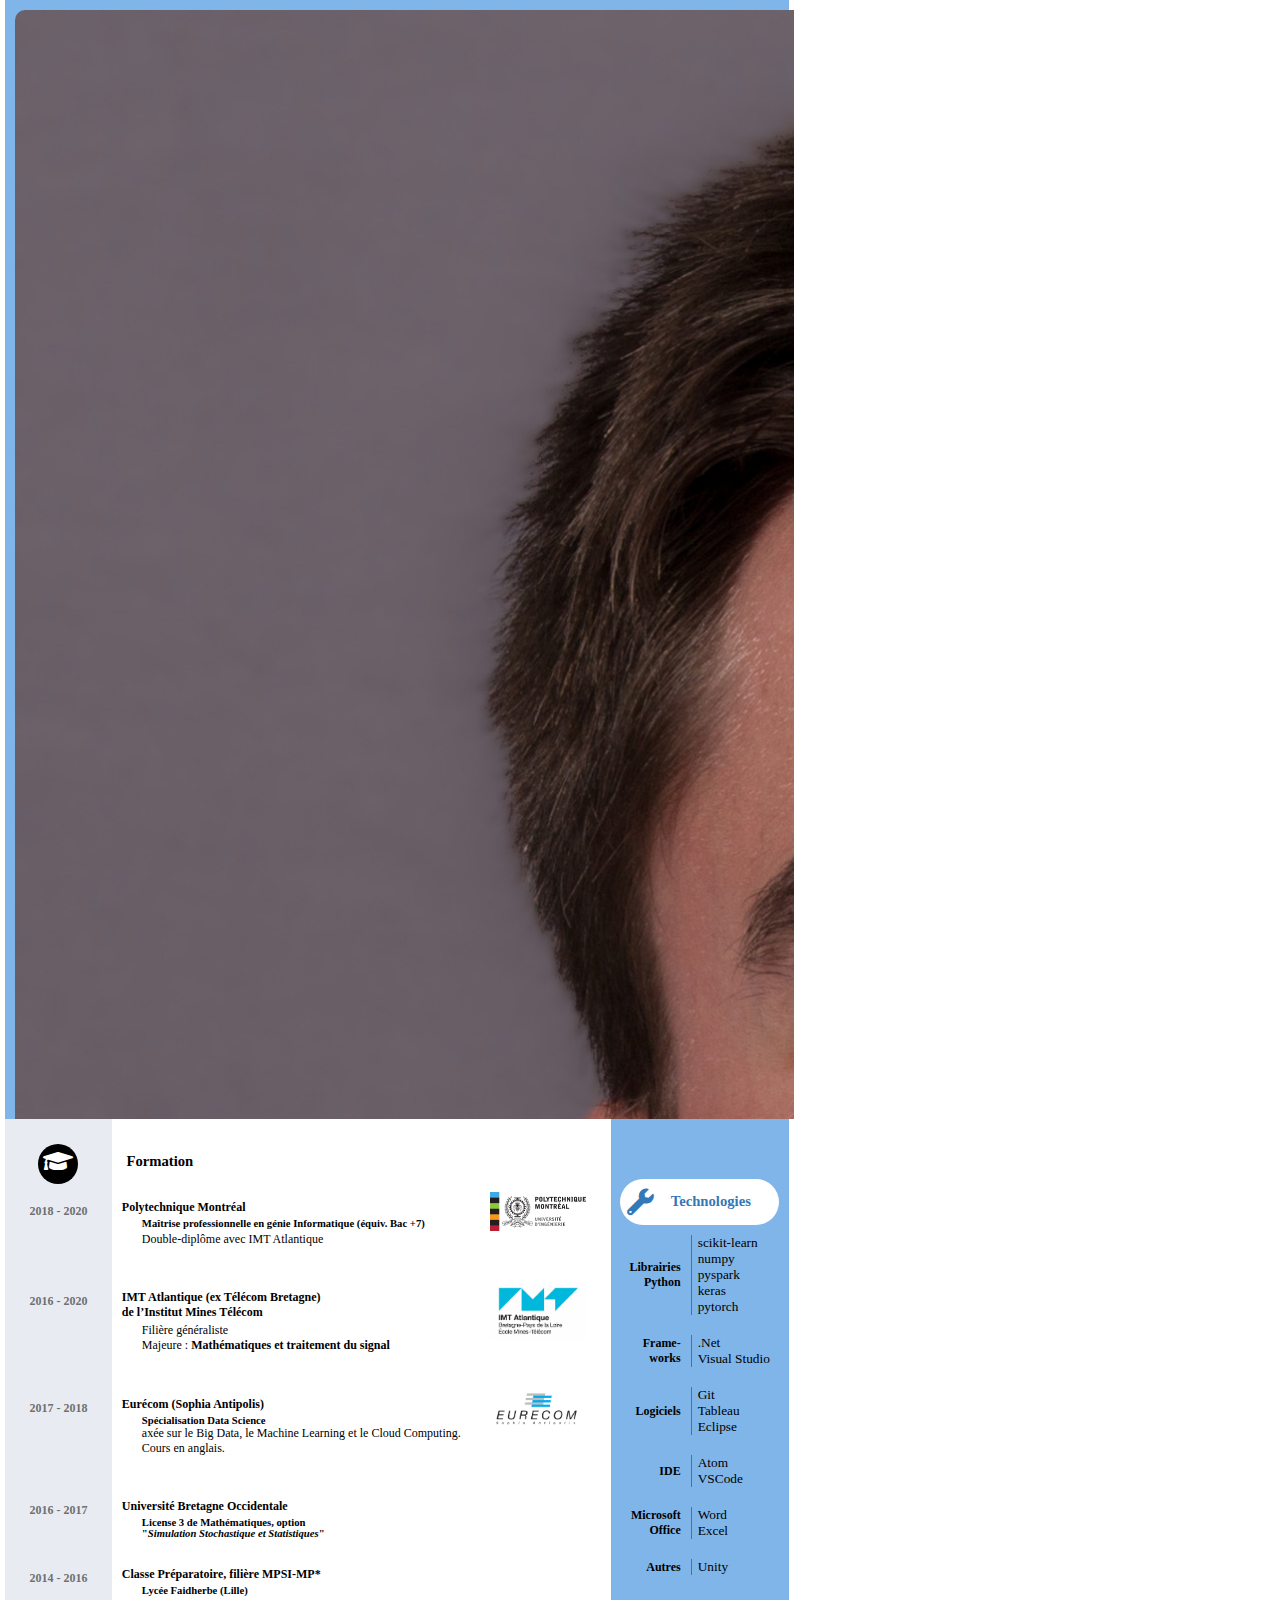
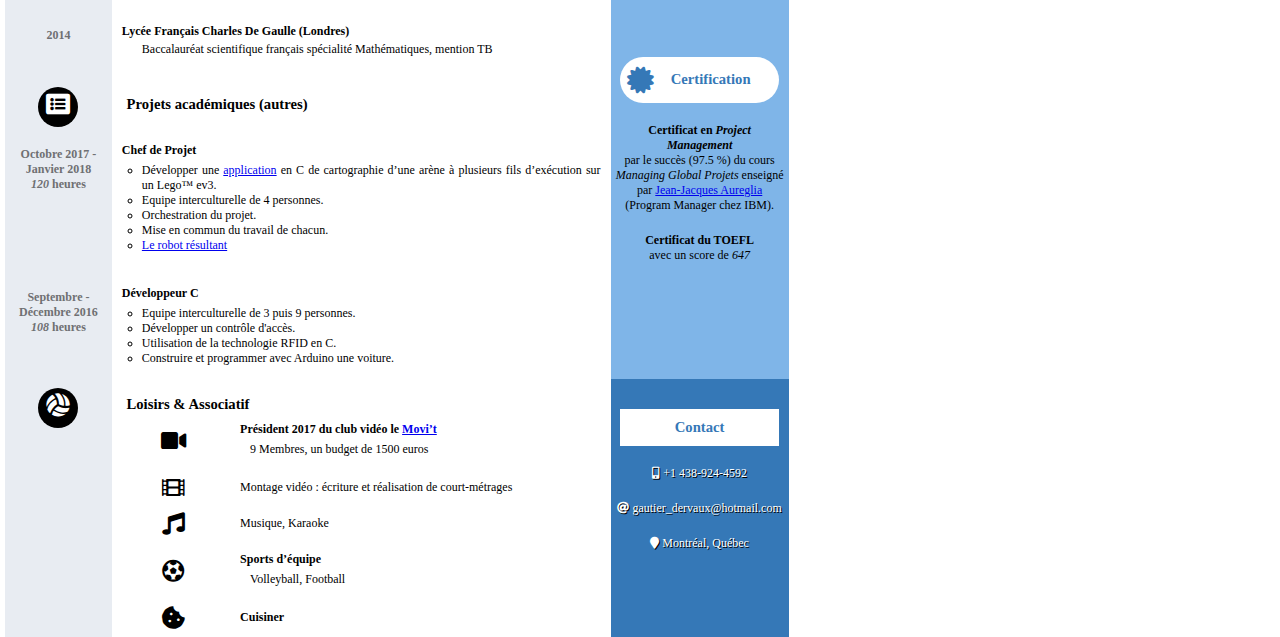
==== index.html @ 6eca5d76 "pretty and update" ====
<!DOCTYPE html>
<html lang="fr" dir="ltr">
  <head>
    <meta charset="utf-8" />
    <title>CV Gautier Dervaux</title>
    <link rel="stylesheet" href="Dervaux.css" />
    <link
      rel="stylesheet"
      type="text/css"
      href="https://use.fontawesome.com/releases/v5.3.1/css/all.css"
    />
  </head>
  <body>
    <main>
      <div class="page first-page">
        <header>
          <div class="header-content">
            <div class="header-title">
              <img class="photo" src="assets/images/photo_cv.jpg" />
              <div>
                <h1>Gautier DERVAUX</h1>
                <h2>En recherche d’un emploi dans la région de Nice</h2>
              </div>
              <div class="coordinates">
                <div>+1 438 924 4592</div>
                <i class="fas fa-mobile-alt"></i>
                <div>gautier_dervaux@hotmail.com</div>
                <i class="fas fa-at"></i>
                <div>Montréal, Québec</div>
                <i class="fas fa-map-marker"></i>
                <div>
                  <a
                    href="https://www.linkedin.com/in/gautier-dervaux/'>https://www.linkedin.com/in/gautier-dervaux/ </a></div> <a  href='https://www.linkedin.com/in/gautier-dervaux/"
                    ><i class="fab fa-linkedin"></i
                  ></a>
                </div>
              </div>
            </div>

            <div class="trait"></div>
            <div class="intro">
              <p>
                Tourné avant tout vers le travail d'équipe, j'ai eu la chance de
                vivre pour plusieurs années dans différents pays d'Europe et au
                Canada ce qui m'a beaucoup apporté. Mon double diplôme IMT
                Atlantique - Polytechnique Montréal illustre cela. En résumé :
              </p>
              <ul class="resume-header">
                <li>Je recherche un premier emploi</li>
                <li>Mes compétences</li>
                <li>Je suis</li>
              </ul>
              <ul class="resume">
                <li>En machine learning et intelligence artificielle</li>
                <li>
                  Une base mathématique solide en statistiques, algèbre
                  linéaire...
                </li>
                <li>Autonôme, j'aspire à prendre des responsabilités</li>
                <li>Au sein d'une équipe</li>
                <li>
                  Connaissance des langages Python, Matlab, SQL et autres
                </li>
                <li>Social</li>
                <li>A Sophia Antipolis ou dans la région</li>
                <li>
                  Des expériences en apprentissage automatique avec
                  scikit-learn, Keras, Pytorch...
                </li>
                <li>Curieux</li>
              </ul>
            </div>
          </div>
        </header>
        <div class="cell left">
          <div class="icon-background">
            <i class="fas fa-briefcase"></i>
          </div>
        </div>
        <div class="cell">
          <h2>Expériences professionnelles</h2>
        </div>
        <div class="cell vertical-five">
          <div class="right first">
            <div class="skills">
              <div>
                <div class="right-title">
                  <i class="fab fa-whmcs"></i>
                  <h2>Compétences</h2>
                </div>
                <div id="wordcloud-container">
                  <img
                    src="assets/images/wordcloud_ML.png"
                    alt="wordCloud"
                    id="wordCloud"
                  />
                </div>
              </div>
              <ul class="progLanguage">
                <li class="prog-langue"><h4>Python</h4></li>
                <li class="bar-cell">
                  <div class="container">
                    <div class="bar" style="width: 85%;"></div>
                  </div>
                </li>
                <li class="prog-langue"><h4>SQL</h4></li>
                <li class="bar-cell">
                  <div class="container">
                    <div class="bar" style="width: 80%;"></div>
                  </div>
                </li>
                <li class="prog-langue"><h4>Matlab</h4></li>
                <li class="bar-cell">
                  <div class="container">
                    <div class="bar" style="width: 70%;"></div>
                  </div>
                </li>
                <li class="prog-langue"><h4>R</h4></li>
                <li class="bar-cell">
                  <div class="container">
                    <div class="bar" style="width: 60%;"></div>
                  </div>
                </li>
                <li class="prog-langue"><h4>JavaScript</h4></li>
                <li class="bar-cell">
                  <div class="container">
                    <div class="bar" style="width: 80%;"></div>
                  </div>
                </li>
                <li class="prog-langue"><h4>Java</h4></li>
                <li class="bar-cell">
                  <div class="container">
                    <div class="bar" style="width: 80%;"></div>
                  </div>
                </li>
                <li class="prog-langue"><h4>C</h4></li>
                <li class="bar-cell">
                  <div class="container">
                    <div class="bar" style="width: 70%;"></div>
                  </div>
                </li>
                <li class="prog-langue"><h4>C#</h4></li>
                <li class="bar-cell">
                  <div class="container">
                    <div class="bar" style="width: 60%;"></div>
                  </div>
                </li>
              </ul>
            </div>
            <div class="Language">
              <div class="right-title">
                <i class="far fa-comments"></i>
                <h2>Langues</h2>
              </div>
              <ul class="languages-grid">
                <li class="langue">Français</li>
                <li>Langue Maternelle</li>
                <li class="langue">Anglais</li>
                <li>Bilingue</li>
                <li class="langue">Allemand</li>
                <li>Intermédiaire +</li>
                <li class="langue">Espagnol</li>
                <li>Bases</li>
                <li class="langue">Japonais</li>
                <li>Notions</li>
              </ul>
            </div>
          </div>
        </div>
        <div class="cell left">
          <ul>
            <li class="cell left">Mai 2019 -<br />Avril 2020</li>
          </ul>
          <img
            src="assets/logos/we3-logo.png"
            alt="Logo We3"
            class="logo-exp"
          />
        </div>
        <div class="cell">
          <ul>
            <li class="item">
              <h4>
                Stage de 1 an (4 mois à temps plein suivis de 8 mois à temps
                partiel)
              </h4>
              <h5>
                Développeur full-stack et data analyst à
                <a href="https://www.we3app.com/">We3</a>
              </h5>
              <ul>
                <li>
                  Full-Stack : Développement d'un application mobile avec
                  <strong>Ionic</strong> sur <strong>Angular</strong> en
                  front-end, et <strong>Ruby on Rails</strong> en back-end
                </li>
                <li>
                  Implémentation de visualisations de données avec
                  <strong>D3</strong>
                </li>
                <li>
                  Business analyst : connexion d'un dashboard Google Sheet à
                  <strong>BigQuery</strong>
                </li>
                <li>
                  Data analyst : amélioration du système de recommendations par
                  simulations et visualisations des résultats avec
                  <strong>Python</strong>
                </li>
              </ul>
            </li>
          </ul>
        </div>
        <div class="cell left">
          <ul>
            <li class="cell left">Juillet - Août <br />2017</li>
          </ul>
          <img src="assets/logos/INRIA.png" alt="Logo INRIA" class="logo-exp" />
        </div>
        <div class="cell middle">
          <ul>
            <li class="item">
              <h4>Stage d’été (2 mois)</h4>
              <h5>
                INRIA (Institut National de Recherche en Informatique et en
                Automatique) dans l'équipe
                <a href="https://www.inria.fr/en/teams/apics">APICS</a>
              </h5>
              <ul>
                <li>Localiser et caractériser des tumeurs cancéreuses</li>
                <li>Analyser l'imagerie thermique</li>
                <li>Etude d'articles et d'ouvrages scientifiques</li>
                <li>
                  Formaliser et résoudre les équations mathématiques du problème
                  direct puis résoudre numériquement le problème inverse
                </li>
              </ul>
            </li>
          </ul>
        </div>

        <div class="cell left">
          <div class="icon-background">
            <i class="fas fa-brain"></i>
          </div>
        </div>
        <div class="cell title">
          <h2>Projets en science de données</h2>
        </div>
        <div class="cell middle subcell">
          <ul>
            <li class="cell left">
              Janvier - Avril <br />
              2020 <br />
              <em>130</em> heures
              <a class="logo" href="https://synapsec.ca"
                ><svg
                  xmlns="http://www.w3.org/2000/svg"
                  viewBox="0 0 121.8 16.49"
                >
                  <title>anabAsset 1</title>
                  <g id="Layer_2" data-name="Layer 2">
                    <g id="Layer_1-2" data-name="Layer 1">
                      <path
                        d="M199.55,19.58c2.24.52,3,1.37,3,2.72,0,1.73-1.46,2.58-3.43,2.58-2.13,0-3.4-1.06-3.44-2.6h-3.09c0,2.66,1.92,5.26,6.57,5.26,4,0,6.26-2.24,6.26-4.35s-1.48-3-4.08-3.64l-2.94-.69c-1.86-.45-2.72-1.4-2.72-2.71,0-1.63,1.39-2.43,3.17-2.43,1.94,0,3.08.95,3.12,2.3H205c0-2.49-1.84-5-6.26-5-3.82,0-5.89,2.2-5.89,4.25s1.5,3,3.72,3.57l2.94.7Zm-73.49,0c2.24.52,3,1.37,3,2.72,0,1.73-1.46,2.58-3.42,2.58-2.14,0-3.41-1.06-3.45-2.6h-3.08c0,2.66,1.92,5.26,6.57,5.26,4,0,6.25-2.24,6.25-4.35s-1.47-3-4.07-3.64l-2.94-.69c-1.86-.45-2.73-1.4-2.73-2.71,0-1.63,1.4-2.43,3.17-2.43,2,0,3.09.95,3.13,2.3h3.09c0-2.49-1.84-5-6.26-5-3.83,0-5.9,2.2-5.9,4.25s1.5,3,3.72,3.57l2.94.7Zm114.82,2.55h-3.14A3.36,3.36,0,0,1,234.27,25c-2.41,0-4.31-2.27-4.31-5.63,0-3.15,1.43-5.64,4.12-5.64a3.43,3.43,0,0,1,3.53,2.68h3.19c-.47-3-2.9-5.34-6.72-5.34-4.38,0-7.4,3.63-7.4,8.3,0,4.91,3.36,8.18,7.67,8.18,4.1,0,6.05-2.39,6.53-5.41ZM208,27.23h11.83V24.52h-8.52V19.45h7.32V19h-7.32v-4.9h8.44v-2.7H208V27.23Zm-61.17,0h3.32V12.43l7,14.8h3.32V11.38h-3.32V26.17l-7-14.79h-3.32V27.23Zm27,0h3.43l-5.58-15.85h-3.55l-5.54,15.85h3.34l1.29-4.15h5.32l1.29,4.15Zm17.44-10.74c0-3-2-5.11-5.56-5.11h-6.34V27.23h3.32V21.5h3.29c3.2,0,5.29-2,5.29-5ZM137.16,27.23h3.31v-6l4.93-9.82h-.51l-4.61,9.21-4.79-9.21h-3.62l5.29,9.74v6.11Zm48.14-13c2.47,0,4.08,1.41,4.08,3.55,0,1.9-1.16,3.29-3.49,3.29h-3.25V14.19Zm-15.47.42,2.52,8h-5l2.47-8Z"
                        transform="translate(-119.09 -11.06)"
                        style=""
                        data-darkreader-inline-fill=""
                      ></path>
                    </g>
                  </g>
                </svg>
              </a>
            </li>
            <li class="item">
              <h4>Développeur et data analyst en partenariat avec Synase C</h4>
              <ul>
                <li>
                  Explorer les données
                </li>
                <li>
                  Design de visualisations et statitistiques sur les données à
                  l'appui
                </li>
                <li>Design des interactions utilisateurs.</li>
                <li>
                  Augmenter les données avec celles du recensements et données
                  géographiques.
                </li>
                <li>
                  Implémentation en <strong>React</strong> et
                  <strong>d3</strong> gestion de projet <em>Agile</em> sur
                  <em>Github</em>.
                </li>
              </ul>
            </li>
            <li class="cell left">
              Septembre - Décembre <br />
              2019 <br />
              <em>40</em> heures
            </li>
            <li class="item">
              <h4>Développeur Python</h4>
              <h5>Inférence en langue naturelle (NLP)</h5>
              <ul>
                <li>
                  Compétition Kaggle en équipe de 3 - position finale : 3ème
                </li>
                <li>
                  Utilisation de modèles pré-entrainés <em>BERT</em> et
                  <em>XLNet</em> avec <strong>Pytorch</strong>
                </li>
                <li>
                  Améliorations d'architecture et d'entraînement par
                  multi-tâches.
                </li>
                <li>
                  Rédaction d'un
                  <a
                    href="https://gadiben.github.io/Projets/NLP/Rapport_Projet.pdf"
                    >rapport</a
                  >
                  sous la forme d'une publication scientifique.
                </li>
              </ul>
            </li>
            <li class="cell left">
              Septembre - Décembre<br />2019<br /><em>3</em> heures <br />par
              semaine
            </li>
            <li class="item">
              <h4>Développeur Python - R</h4>
              <h5>Développer un système de recommendations de musiques</h5>
              <ul>
                <li>
                  Tiré d'une compétition
                  <a
                    href="https://www.kaggle.com/c/kkbox-music-recommendation-challenge"
                    >Kaggle</a
                  >
                  en équipe de 2
                </li>
                <li>
                  Des millions de votes positifs ou négatifs d'utilisateurs sur
                  des chansons
                </li>
                <li>
                  Implémentation et adaptation aux données de la méthode
                  <a href="https://arxiv.org/abs/1409.2944"
                    >Collaborative Deep Learning</a
                  >
                  avec la librairie <strong>Keras</strong>
                </li>
              </ul>
            </li>
            <li class="cell left">
              Janvier - Mai <br />2019<br /><em>40</em> heures
            </li>
            <li class="item">
              <h4>Développeur et designer d'une visualisation de données</h4>
              <ul>
                <li>
                  Collaboration avec L'Université du Québec à Montréal (UQAM)
                </li>
                <li>Equipe de 6 personnes</li>
                <li>
                  <strong>Prétraiter, Analyser </strong>et<strong>
                    Visualiser</strong
                  >
                  des données d'utilité publique
                </li>
                <li>
                  Implémentation : <strong>Python, JavaScript</strong> avec la
                  librairie <strong>D3</strong>
                </li>
              </ul>
            </li>
            <li class="cell left">
              Février - Juin<br />2018<br /><em>70</em> heures
            </li>
            <li class="item">
              <h4>Data scientist</h4>
              <h5>
                Elaborer un système de prédiction de prix de biens immobiliers
              </h5>
              <ul>
                <li>
                  Challenge au sein du cours "Algorithmic Machine Learning" à
                  Eurécom par groupe de 2
                </li>
                <li>
                  Prétraitement, analyse et conception d'un modèle
                  d'apprentissage automatique
                </li>
                <li>
                  Implémentation en Jupyter Notebook
                  <strong>Python</strong> grâce aux librairies
                  <strong>Pandas</strong>,<br />
                  <strong>Scikit-Learn</strong>
                </li>
              </ul>
            </li>
          </ul>
        </div>
      </div>
      <div class="page second-page">
        <div class="left"></div>
        <div class="cell"></div>
        <div class="cell vertical-four">
          <div class="right second">
            <div class=""></div>
            <div class="">
              <div class="right-title">
                <i class="fas fa-wrench"></i>
                <h2>Technologies</h2>
              </div>
              <ul class="tools">
                <li class="category">
                  <h4>Librairies<br />Python</h4>
                </li>
                <li>
                  scikit-learn<br />numpy<br />pyspark<br />keras<br />pytorch
                </li>
                <li class="category">
                  <h4>Frame-<br />works</h4>
                </li>
                <li>.Net<br />Visual Studio</li>
                <li class="category"><h4>Logiciels</h4></li>
                <li>Git<br />Tableau<br />Eclipse</li>
                <li class="category"><h4>IDE</h4></li>
                <li>Atom<br />VSCode</li>
                <li class="category">
                  <h4>Microsoft<br />Office</h4>
                </li>
                <li>Word<br />Excel</li>
                <li class="category"><h4>Autres</h4></li>
                <li>Unity</li>
              </ul>
            </div>
            <div class="">
              <div class="right-title">
                <i class="fas fa-certificate"></i>
                <h2>Certification</h2>
              </div>
              <ul class="certification">
                <li>
                  <h4>Certificat en <em>Project Management</em></h4>
                  par le succès (97.5 %) du cours
                  <em>Managing Global Projets</em> enseigné par
                  <a
                    href="https://www.linkedin.com/in/jean-jacques-aureglia-784a221/"
                    >Jean-Jacques Aureglia</a
                  >
                  (Program Manager chez IBM).
                </li>
                <li>
                  <h4>Certificat du TOEFL</h4>
                  avec un score de <em>647</em>
                </li>
              </ul>
            </div>
            <div class="Contact" id="contact">
              <div class="right-title">
                <div></div>
                <h2>Contact</h2>
              </div>
              <ul>
                <li><i class="fas fa-mobile-alt"></i> +1 438-924-4592</li>
                <li id="email">
                  <i class="fas fa-at"></i> gautier_dervaux@hotmail.com
                </li>
                <li><i class="fas fa-map-marker"></i> Montréal, Québec</li>
              </ul>
            </div>
          </div>
        </div>
        <div class="cell left">
          <div class="icon-background">
            <i class="fas fa-graduation-cap"></i>
          </div>
        </div>
        <div class="cell title">
          <h2>Formation</h2>
        </div>
        <div class="cell middle subcell formation">
          <ul>
            <li class="cell left">2018 - 2020</li>

            <li class="item">
              <h4>Polytechnique Montréal</h4>
              <h5>
                Maîtrise professionnelle en génie Informatique (équiv. Bac +7)
              </h5>
              <p>Double-diplôme avec IMT Atlantique</p>
              <a href="https://polymtl.ca" target="_blank">
                <img
                  src="assets/logos/Poly.png"
                  alt="Logo Poly"
                  id="logo-Poly"
                />
              </a>
            </li>
            <li class="cell left">2016 - 2020</li>
            <li class="item">
              <h4>
                IMT Atlantique (ex Télécom Bretagne) <br />de l’Institut Mines
                Télécom
              </h4>
              <p>
                Filière généraliste<br />Majeure :
                <strong> Mathématiques et traitement du signal</strong>
              </p>
              <a href="https://www.imt-atlantique.fr/fr" target="_blank">
                <img src="assets/logos/IMT.jpg" alt="Logo IMT" id="logo-IMT" />
              </a>
            </li>
            <li class="cell left">2017 - 2018</li>
            <li class="item">
              <h4>Eurécom (Sophia Antipolis)</h4>
              <div>
                <h5>Spécialisation Data Science</h5>
                axée sur le Big Data, le Machine Learning et le Cloud Computing.
                <br />
                Cours en anglais.
              </div>
              <a href="https://www.eurecom.fr/fr" target="_blank">
                <img
                  src="assets/logos/eurecom.gif"
                  alt="Logo Eurécom"
                  id="logo-Eurecom"
                />
              </a>
            </li>
            <li class="cell left">2016 - 2017</li>
            <li class="item">
              <h4>Université Bretagne Occidentale</h4>
              <h5>
                License 3 de Mathématiques, option <br />
                "<em>Simulation Stochastique et Statistiques</em>"
              </h5>
            </li>
            <li class="cell left">2014 - 2016</li>
            <li class="item">
              <h4>Classe Préparatoire, filière MPSI-MP*</h4>
              <div class="">
                <h5>Lycée Faidherbe (Lille)</h5>
                <!--
                <span>Cours intensifs de Mathématiques et Physique <br>
                  <em>(80 heures de travail par semaine)</em></span>
                -->
              </div>
            </li>
            <li class="cell left">2014</li>
            <li class="item">
              <h4>Lycée Français Charles De Gaulle (Londres)</h4>
              <p>
                Baccalauréat scientifique français spécialité Mathématiques,
                mention TB
              </p>
            </li>
          </ul>
        </div>
        <div class="cell left">
          <div class="icon-background">
            <i class="fas fa-list-alt"></i>
          </div>
        </div>
        <div class="cell">
          <h2>Projets académiques (autres)</h2>
        </div>
        <div class="cell middle subcell projets">
          <ul>
            <li class="cell left">
              Octobre 2017 - Janvier 2018 <br />
              <em>120</em> heures
            </li>
            <li class="item">
              <h4>Chef de Projet</h4>
              <ul>
                <li>
                  Développer une
                  <a href="http://soc.Eurécom.fr/OS/projects_fall2017.html"
                    >application</a
                  >
                  en C de cartographie d’une arène à plusieurs fils d’exécution
                  sur un Lego&trade; ev3.
                </li>
                <li>Equipe interculturelle de 4 personnes.</li>
                <li>Orchestration du projet.</li>
                <li>Mise en commun du travail de chacun.</li>
                <li>
                  <a href="http://robotteam13.wifeo.com/">
                    Le robot résultant</a
                  >
                </li>
              </ul>
              <p></p>
            </li>
            <li class="cell left">
              Septembre -<br />
              Décembre 2016 <br />
              <em>108</em> heures
            </li>
            <li class="item">
              <h4>Développeur C</h4>
              <ul>
                <li>Equipe interculturelle de 3 puis 9 personnes.</li>
                <li>Développer un contrôle d'accès.</li>
                <li>Utilisation de la technologie RFID en C.</li>
                <li>Construire et programmer avec Arduino une voiture.</li>
              </ul>
            </li>
          </ul>
        </div>
        <div class="cell left">
          <div class="icon-background">
            <i class="fas fa-volleyball-ball"></i>
          </div>
        </div>
        <div class="cell middle">
          <h2 class="hobbies-titre">Loisirs & Associatif</h2>
          <ul class="hobbies">
            <li class="logo"><i class="fas fa-video"></i></li>
            <li class="item">
              <h4>
                Président 2017 du club vidéo le
                <a href="https://fr-fr.facebook.com/movit.tb/">Movi’t</a>
              </h4>
              <p>9 Membres, un budget de 1500 euros</p>
            </li>
            <li class="logo"><i class="fas fa-film"></i></li>
            <li class="item">
              Montage vidéo : écriture et réalisation de court-métrages
            </li>
            <li class="logo"><i class="fas fa-music"></i></li>
            <li class="item">Musique, Karaoke</li>
            <!--
          <li class="logo"><i class="fas fa-gamepad"></i></li>
          <li class="item"> <h4>Jeux Vidéo</h4>
            <p>
              la franchise  Assassin's Creed,
              la franchise  Guitar Hero,
              Kerbal Space Program,
               ...
             </p>
             -->
            <li class="logo"><i class="fas fa-futbol"></i></li>
            <li class="item">
              <h4>Sports d’équipe</h4>
              <p>Volleyball, Football</p>
            </li>
            <li class="logo"><i class="fas fa-cookie-bite"></i></li>
            <li class="item"><h4>Cuisiner</h4></li>
          </ul>
        </div>
      </div>
    </main>
  </body>
</html>
---- Dervaux.css ----
body {
  margin: 0;
}
main {
  /* Letter
  width: 21.59cm;
  height: 55.88cm;
  */
  width: 21cm;
  height: 59.2cm;
  display: grid;
  grid-template-rows: 50% 50%;
  grid-template-columns: 1fr;
  font-family: Tahoma;
  font-size: 9pt;
  overflow: hidden;
}
.page {
  grid-template-columns: 1.5fr 7fr 2.5fr;
  display: grid;
  padding: 0 5px;
  /*border: 1px solid black;*/
}
.first-page {
  height: 100%;
  grid-template-rows: 5fr 0.8fr 2.5fr 2.5fr 0.8fr 9fr;
  z-index: 10;
  overflow: hidden;
}
.second-page {
  height: 100%;
  grid-template-rows: 0.2fr 0.6fr 5fr 0.6fr 2.5fr 2.5fr;
  display: grid;
}
ul {
  list-style: none;
  /*text-align: justify;*/
}
h1 {
  font-size: 15pt;
}
h2 {
  font-size: 11pt;
}
h3 {
  font-size: 10pt;
}
h4 {
  font-size: 9pt;
  margin: auto;
}
h5 {
  margin: auto;
  font-size: 8pt;
}
.vertical-two {
  grid-row-start: span 2;
}
.vertical-five {
  grid-row-start: span 6;
}
.vertical-four {
  grid-row-start: span 6;
}
.right {
  display: grid;
  height: 100%;
}
.right > * {
  padding: 0 5px;
}
.right.first {
  grid-template-rows: 5fr 3fr;
}
.right.second {
  grid-template-rows: 0.5fr 5fr 3.5fr 2.7fr;
}
.subcell {
  grid-column-start: 1;
  grid-column-end: 3;
}
ul {
  padding: 0;
  margin: 0;
}
.subcell > ul {
  display: grid;
  grid-template-columns: 1.5fr 7fr; /*Same ratio as in .page*/
  height: 100%;
}
.subcell {
  grid-column-start: span 2;
}
li.item {
  padding: 4px 0;
  margin-left: 10px;
  margin-right: 10px;
}
.right,
header {
  background-color: #7fb5e8;
  color: black;
}
.right .right-title {
  margin: auto;
  margin-top: 1em;
  margin-bottom: 0;
  width: 95%;
  background-color: white;
  border-radius: 40px;
  padding: 10px 0;
  color: #3578b7;
  text-shadow: none;
}
right .right-title:not(#contact) {
  display: grid;
  grid-template-columns: 1fr 7fr;
  align-items: center;
  place-content: center;
}
.right .right-title i {
  font-size: 20pt;
}
.right .right-title * {
  display: inline;
  margin: 0 7px;
  place-self: center;
  vertical-align: middle;
}
#contact .right-title * {
  margin: 0;
}
header {
  border: none;
  grid-column-start: span 3;
  border-bottom: 10px solid #3578b7;
  position: relative;
}
header a {
  text-decoration: none;
  text-decoration: inherit;
  color: inherit;
}
header .photo {
  height: 100%;
  align-self: center;
  margin-top: 10px;
  border-radius: 10px;
}
header .coordinates {
  text-align: right;
  align-self: center;
  padding-right: 10px;
  display: grid;
  grid-template-columns: 10fr 1fr;
  grid-row-gap: 3px;
  grid-column-gap: 5px;
  justify-items: center;
}
header .coordinates div {
  justify-self: end;
}
.header-title {
  color: white;
  text-shadow: black 1px 1px 1px;
  display: grid;
  grid-template-columns: 1fr 5fr 4fr;
  grid-gap: 10px;
  margin-top: 5px;
}

.header-content {
  margin-left: 10px;
}
.intro {
  text-align: justify;
  padding-top: 0.5em;
}
.intro p {
  margin: 5px 15px;
}
.intro ul {
  display: grid;
  grid-template-columns: repeat(3, 1fr);
}
.intro ul.resume-header {
  text-align: center;
  margin-bottom: 5px;
  font-weight: bold;
}
.intro ul.resume {
  grid-gap: 5px 0;
  list-style: initial;
}
.intro ul.resume li {
  margin: 0 20px;
}
.intro span {
  margin-left: 20px;
}
header .trait {
  width: 50%;
  height: 0;
  border-bottom: 1.5px solid #3578b7;
  margin: auto;
}
.cell h2 {
  margin: 1em;
}
.cell {
  text-align: justify;
}
.left {
  background-color: #e8ecf2;
  width: 100%;
}
.icon-background {
  font-size: 18pt;
  color: white;
  border-radius: 50%;
  background-color: black;
  width: 40px;
  height: 40px;
  margin: auto;
  margin-top: 6px;
  text-align: center;
}
.vertical-two .icon-background {
  margin-top: 0;
}
.left,
.middle {
  position: relative;
}
.left i {
  transform: translate(0, 20%);
}
li.left {
  width: 100%;
  height: 100%;
  padding-top: 8px;
}
li.left .logo svg {
  margin-top: 8px;
  width: 80px;
}
.left ul,
li.left {
  margin: auto;
  text-align: center;
  font-weight: bold;
  color: #6f7072;
}
.item {
  position: relative;
  padding: 0 15px 0 5px;
}
.item img {
  position: absolute;
  top: -5%;
  right: 3%;
  width: 8em;
}
.item ul {
  margin: 5px 0 0 20px;
  list-style: circle;
}
.formation ul .item > *:not(:first-child) {
  margin: 3px 0 0 20px;
}
#wordcloud-container {
  margin: auto;
  margin-top: 15px;
  background-color: white;
  border-radius: 50%;
  width: 14em;
  height: 13em;
  overflow: hidden;
  box-sizing: border-box;
  box-shadow: inset 0 0 25px #7fb5e8;
}
#wordCloud {
  width: 22em;
  margin: auto;
  transform: translate(-15%, -12%);
}
.logo-exp {
  position: absolute;
  top: 40%;
  left: 10%;
  width: 7em;
}
/* .middle {
  /*border-bottom: 3px solid #e8ecf2;
} */
.skills {
  display: grid;
  grid-template-rows: 1fr 1fr;
}
.progLanguage {
  display: grid;
  grid-template-columns: 1fr 2fr;
  margin: 15px 10px;
  grid-gap: 0 5px;
}
.progLanguage li {
  align-self: center;
}
.progLanguage li div i {
  margin: 0 2px;
}
.bar {
  border-radius: 50px;
  background-color: white;
  height: 100%;
}

.container {
  padding: 2px;
  border-radius: 50px;
  height: 10px;
  background-color: #3578b7;
  width: 100%;
}

.languages-grid {
  font-size: 10pt;
  margin: 15px 2px;
  display: grid;
  grid-template-columns: repeat(2, auto);
  grid-template-rows: repeat(5, auto);
  grid-gap: 0px 6px;
}
.languages-grid li {
  align-self: center;
  padding-top: 5px;
  padding-bottom: 5px;
}
.langue {
  padding-right: 6px;
  font-weight: bold;
  justify-self: end;
  border-right: 1px solid #3578b7;
}
.tools {
  margin: 10px 0;
  display: grid;
  grid-template-columns: auto auto;
  grid-gap: 20px 10px;
  font-size: 10pt;
}
.tools li {
  justify-self: start;
}
.tools li:not(.category) {
  border-left: 1px solid #3578b7;
  padding-left: 6px;
}
.tools li.category {
  align-self: center;
  justify-self: end;
  text-align: end;
}
.certification {
  display: grid;
  margin: 20px 0;
  grid-gap: 20px;
}
.certification li {
  text-align: center;
}
.hobbies {
  display: grid;
  grid-template-columns: auto auto;
  grid-gap: 10px 5px;
  margin: 0 10px;
  margin-bottom: 5px;
}
h2.hobbies-titre {
  margin-bottom: 5px;
}
.hobbies li.logo {
  font-size: 17pt;
  justify-self: center;
  align-self: center;
}

.hobbies .item p {
  margin: 5px 10px;
}

.hobbies .item ul {
  margin: 0 10px;
  list-style: none;
}
.hobbies .item ul li {
  display: inline;
}

#contact ul {
  text-align: center;
  text-decoration: none;
  padding: 0;
  text-shadow: 1px 1px black;
}
#contact ul li {
  display: inline-block;
  margin: 10px 0;
}
#contact {
  color: white;
  background-color: #3578b7;
}
#contact .right-title {
  border-radius: 0px;
  margin-top: 30px;
  margin-bottom: 10px;
  text-align: center;
}
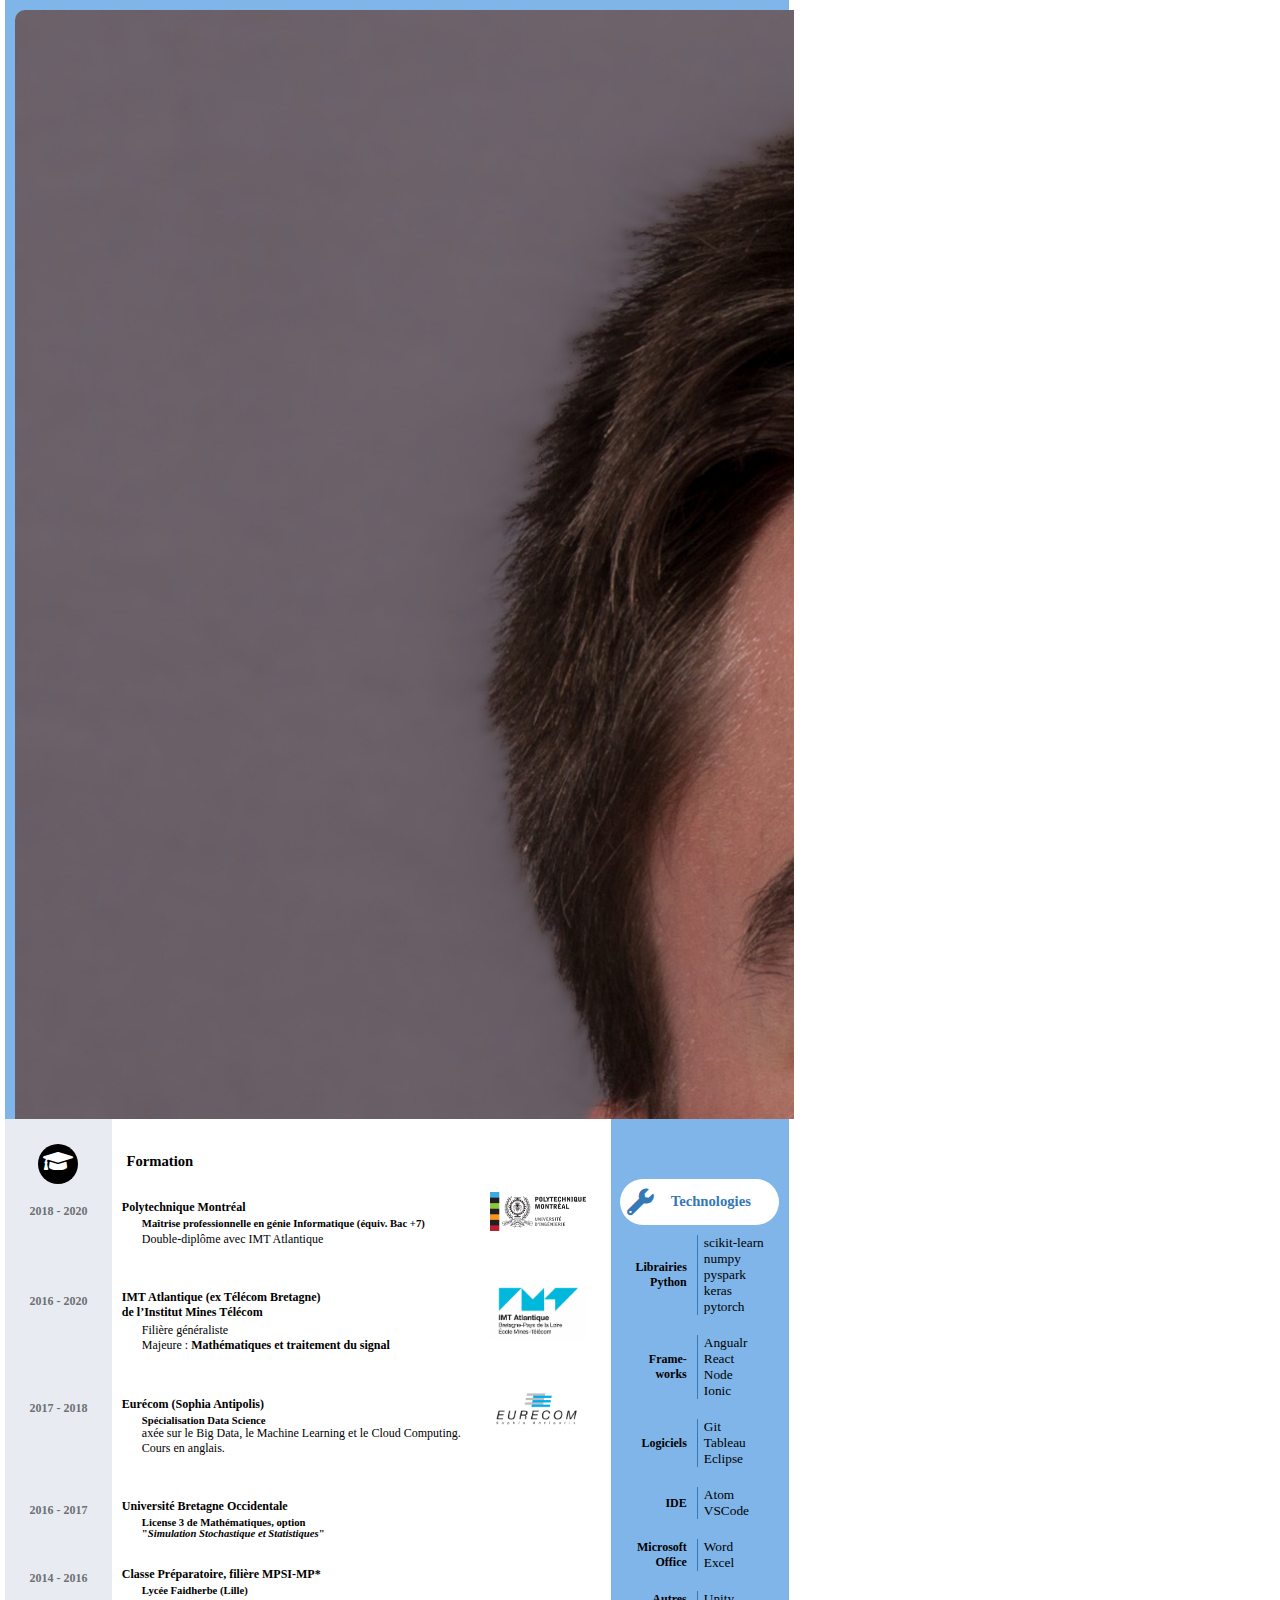
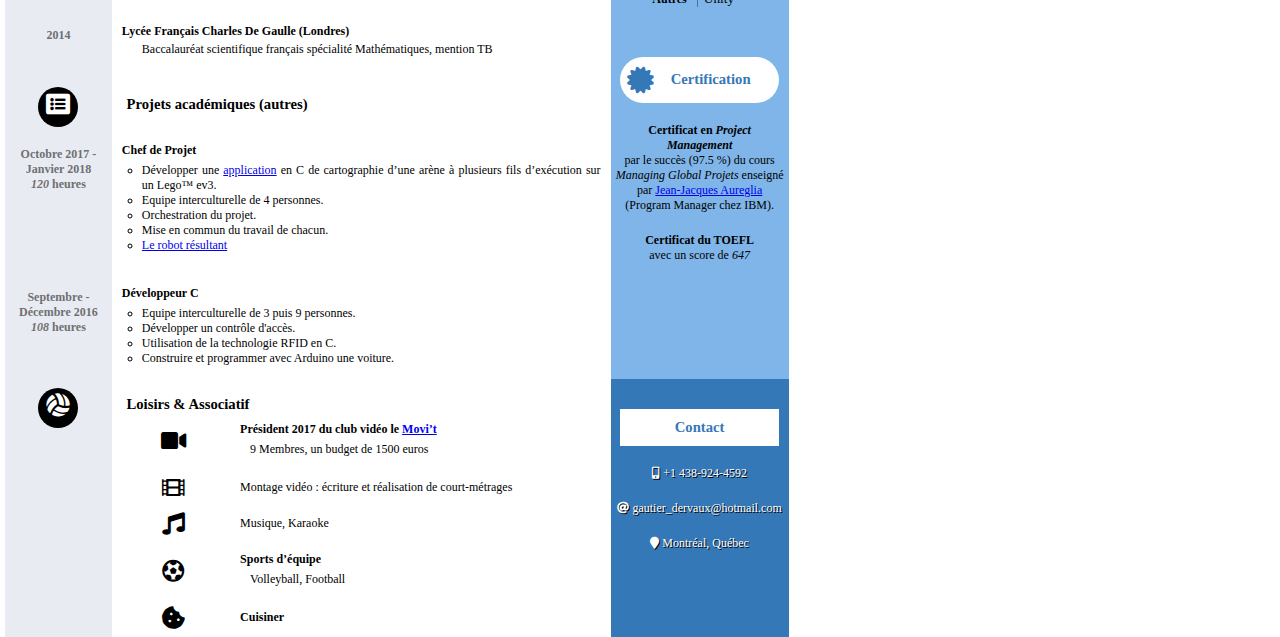
==== commit 03151943: "reorg & full stack redo" ====
--- a/index.html
+++ b/index.html
@@ -22,18 +22,20 @@
                 <h2>En recherche d’un emploi dans la région de Nice</h2>
               </div>
               <div class="coordinates">
-                <div>+1 438 924 4592</div>
+                <div>+33 7 49 01 40 92</div>
                 <i class="fas fa-mobile-alt"></i>
                 <div>gautier_dervaux@hotmail.com</div>
                 <i class="fas fa-at"></i>
-                <div>Montréal, Québec</div>
+                <div>Nice</div>
                 <i class="fas fa-map-marker"></i>
                 <div>
-                  <a
-                    href="https://www.linkedin.com/in/gautier-dervaux/'>https://www.linkedin.com/in/gautier-dervaux/ </a></div> <a  href='https://www.linkedin.com/in/gautier-dervaux/"
-                    ><i class="fab fa-linkedin"></i
-                  ></a>
+                  <a href="https://www.linkedin.com/in/gautier-dervaux/"
+                    >https://www.linkedin.com/in/gautier-dervaux/
+                  </a>
                 </div>
+                <a href="https://www.linkedin.com/in/gautier-dervaux/"
+                  ><i class="fab fa-linkedin"></i
+                ></a>
               </div>
             </div>
 
@@ -51,15 +53,18 @@
                 <li>Je suis</li>
               </ul>
               <ul class="resume">
-                <li>En machine learning et intelligence artificielle</li>
+                <li>
+                  En full stack ou en machine learning et intelligence
+                  artificielle
+                </li>
                 <li>
                   Une base mathématique solide en statistiques, algèbre
                   linéaire...
                 </li>
-                <li>Autonôme, j'aspire à prendre des responsabilités</li>
+                <li>Autonome, j'aspire à prendre des responsabilités</li>
                 <li>Au sein d'une équipe</li>
                 <li>
-                  Connaissance des langages Python, Matlab, SQL et autres
+                  Connaissance des langages Java, Python, Matlab, SQL et autres
                 </li>
                 <li>Social</li>
                 <li>A Sophia Antipolis ou dans la région</li>
@@ -213,42 +218,6 @@
         </div>
         <div class="cell left">
           <ul>
-            <li class="cell left">Juillet - Août <br />2017</li>
-          </ul>
-          <img src="assets/logos/INRIA.png" alt="Logo INRIA" class="logo-exp" />
-        </div>
-        <div class="cell middle">
-          <ul>
-            <li class="item">
-              <h4>Stage d’été (2 mois)</h4>
-              <h5>
-                INRIA (Institut National de Recherche en Informatique et en
-                Automatique) dans l'équipe
-                <a href="https://www.inria.fr/en/teams/apics">APICS</a>
-              </h5>
-              <ul>
-                <li>Localiser et caractériser des tumeurs cancéreuses</li>
-                <li>Analyser l'imagerie thermique</li>
-                <li>Etude d'articles et d'ouvrages scientifiques</li>
-                <li>
-                  Formaliser et résoudre les équations mathématiques du problème
-                  direct puis résoudre numériquement le problème inverse
-                </li>
-              </ul>
-            </li>
-          </ul>
-        </div>
-
-        <div class="cell left">
-          <div class="icon-background">
-            <i class="fas fa-brain"></i>
-          </div>
-        </div>
-        <div class="cell title">
-          <h2>Projets en science de données</h2>
-        </div>
-        <div class="cell middle subcell">
-          <ul>
             <li class="cell left">
               Janvier - Avril <br />
               2020 <br />
@@ -264,7 +233,6 @@
                       <path
                         d="M199.55,19.58c2.24.52,3,1.37,3,2.72,0,1.73-1.46,2.58-3.43,2.58-2.13,0-3.4-1.06-3.44-2.6h-3.09c0,2.66,1.92,5.26,6.57,5.26,4,0,6.26-2.24,6.26-4.35s-1.48-3-4.08-3.64l-2.94-.69c-1.86-.45-2.72-1.4-2.72-2.71,0-1.63,1.39-2.43,3.17-2.43,1.94,0,3.08.95,3.12,2.3H205c0-2.49-1.84-5-6.26-5-3.82,0-5.89,2.2-5.89,4.25s1.5,3,3.72,3.57l2.94.7Zm-73.49,0c2.24.52,3,1.37,3,2.72,0,1.73-1.46,2.58-3.42,2.58-2.14,0-3.41-1.06-3.45-2.6h-3.08c0,2.66,1.92,5.26,6.57,5.26,4,0,6.25-2.24,6.25-4.35s-1.47-3-4.07-3.64l-2.94-.69c-1.86-.45-2.73-1.4-2.73-2.71,0-1.63,1.4-2.43,3.17-2.43,2,0,3.09.95,3.13,2.3h3.09c0-2.49-1.84-5-6.26-5-3.83,0-5.9,2.2-5.9,4.25s1.5,3,3.72,3.57l2.94.7Zm114.82,2.55h-3.14A3.36,3.36,0,0,1,234.27,25c-2.41,0-4.31-2.27-4.31-5.63,0-3.15,1.43-5.64,4.12-5.64a3.43,3.43,0,0,1,3.53,2.68h3.19c-.47-3-2.9-5.34-6.72-5.34-4.38,0-7.4,3.63-7.4,8.3,0,4.91,3.36,8.18,7.67,8.18,4.1,0,6.05-2.39,6.53-5.41ZM208,27.23h11.83V24.52h-8.52V19.45h7.32V19h-7.32v-4.9h8.44v-2.7H208V27.23Zm-61.17,0h3.32V12.43l7,14.8h3.32V11.38h-3.32V26.17l-7-14.79h-3.32V27.23Zm27,0h3.43l-5.58-15.85h-3.55l-5.54,15.85h3.34l1.29-4.15h5.32l1.29,4.15Zm17.44-10.74c0-3-2-5.11-5.56-5.11h-6.34V27.23h3.32V21.5h3.29c3.2,0,5.29-2,5.29-5ZM137.16,27.23h3.31v-6l4.93-9.82h-.51l-4.61,9.21-4.79-9.21h-3.62l5.29,9.74v6.11Zm48.14-13c2.47,0,4.08,1.41,4.08,3.55,0,1.9-1.16,3.29-3.49,3.29h-3.25V14.19Zm-15.47.42,2.52,8h-5l2.47-8Z"
                         transform="translate(-119.09 -11.06)"
-                        style=""
                         data-darkreader-inline-fill=""
                       ></path>
                     </g>
@@ -272,28 +240,75 @@
                 </svg>
               </a>
             </li>
-            <li class="item">
-              <h4>Développeur et data analyst en partenariat avec Synase C</h4>
-              <ul>
-                <li>
-                  Explorer les données
-                </li>
-                <li>
-                  Design de visualisations et statitistiques sur les données à
-                  l'appui
-                </li>
-                <li>Design des interactions utilisateurs.</li>
-                <li>
-                  Augmenter les données avec celles du recensements et données
-                  géographiques.
-                </li>
-                <li>
-                  Implémentation en <strong>React</strong> et
-                  <strong>d3</strong> gestion de projet <em>Agile</em> sur
-                  <em>Github</em>.
-                </li>
-              </ul>
-            </li>
+          </ul>
+        </div>
+        <div class="cell">
+          <ul>
+            <li class="item">
+              <h4>
+                Projet en partenariat avec l'industrie
+              </h4>
+              <h5>
+                Développeur front-end et data analyst à
+                <a href="https://synapsec.ca">Synase C</a>
+              </h5>
+              <ul>
+                <li>
+                  Explorer les données et design de visualisations
+                </li>
+                <li>Design de l'interface utilisateur</li>
+                <li>Développement <em>AGILE</em> sur <em>Github</em></li>
+                <li>
+                  Implémentation en <strong>React</strong> avec
+                  <strong>Storybook</strong> et les librairies js:
+                  <strong>d3, Leaflet</strong>.
+                </li>
+                <li>
+                  Développement sur <strong>Visual Studio Code</strong> à l'aide
+                  de <strong>Prettier</strong>
+                </li>
+              </ul>
+            </li>
+          </ul>
+        </div>
+        <div class="cell left">
+          <ul>
+            <li class="cell left">Juillet - Août <br />2017</li>
+          </ul>
+          <img src="assets/logos/INRIA.png" alt="Logo INRIA" class="logo-exp" />
+        </div>
+        <div class="cell middle">
+          <ul>
+            <li class="item">
+              <h4>Stage d’été (2 mois)</h4>
+              <h5>
+                INRIA (Institut National de Recherche en Informatique et en
+                Automatique) dans l'équipe
+                <a href="https://www.inria.fr/en/teams/apics">APICS</a>
+              </h5>
+              <ul>
+                <li>Localiser et caractériser des tumeurs cancéreuses</li>
+                <li>Analyser l'imagerie thermique</li>
+                <li>Etude d'articles et d'ouvrages scientifiques</li>
+                <li>
+                  Formaliser et résoudre les équations mathématiques du problème
+                  direct puis résoudre numériquement le problème inverse
+                </li>
+              </ul>
+            </li>
+          </ul>
+        </div>
+
+        <div class="cell left">
+          <div class="icon-background">
+            <i class="fas fa-brain"></i>
+          </div>
+        </div>
+        <div class="cell title">
+          <h2>Projets en science de données</h2>
+        </div>
+        <div class="cell middle subcell">
+          <ul>
             <li class="cell left">
               Septembre - Décembre <br />
               2019 <br />
@@ -424,7 +439,7 @@
                 <li class="category">
                   <h4>Frame-<br />works</h4>
                 </li>
-                <li>.Net<br />Visual Studio</li>
+                <li>Angualr<br />React<br />Node<br />Ionic</li>
                 <li class="category"><h4>Logiciels</h4></li>
                 <li>Git<br />Tableau<br />Eclipse</li>
                 <li class="category"><h4>IDE</h4></li>
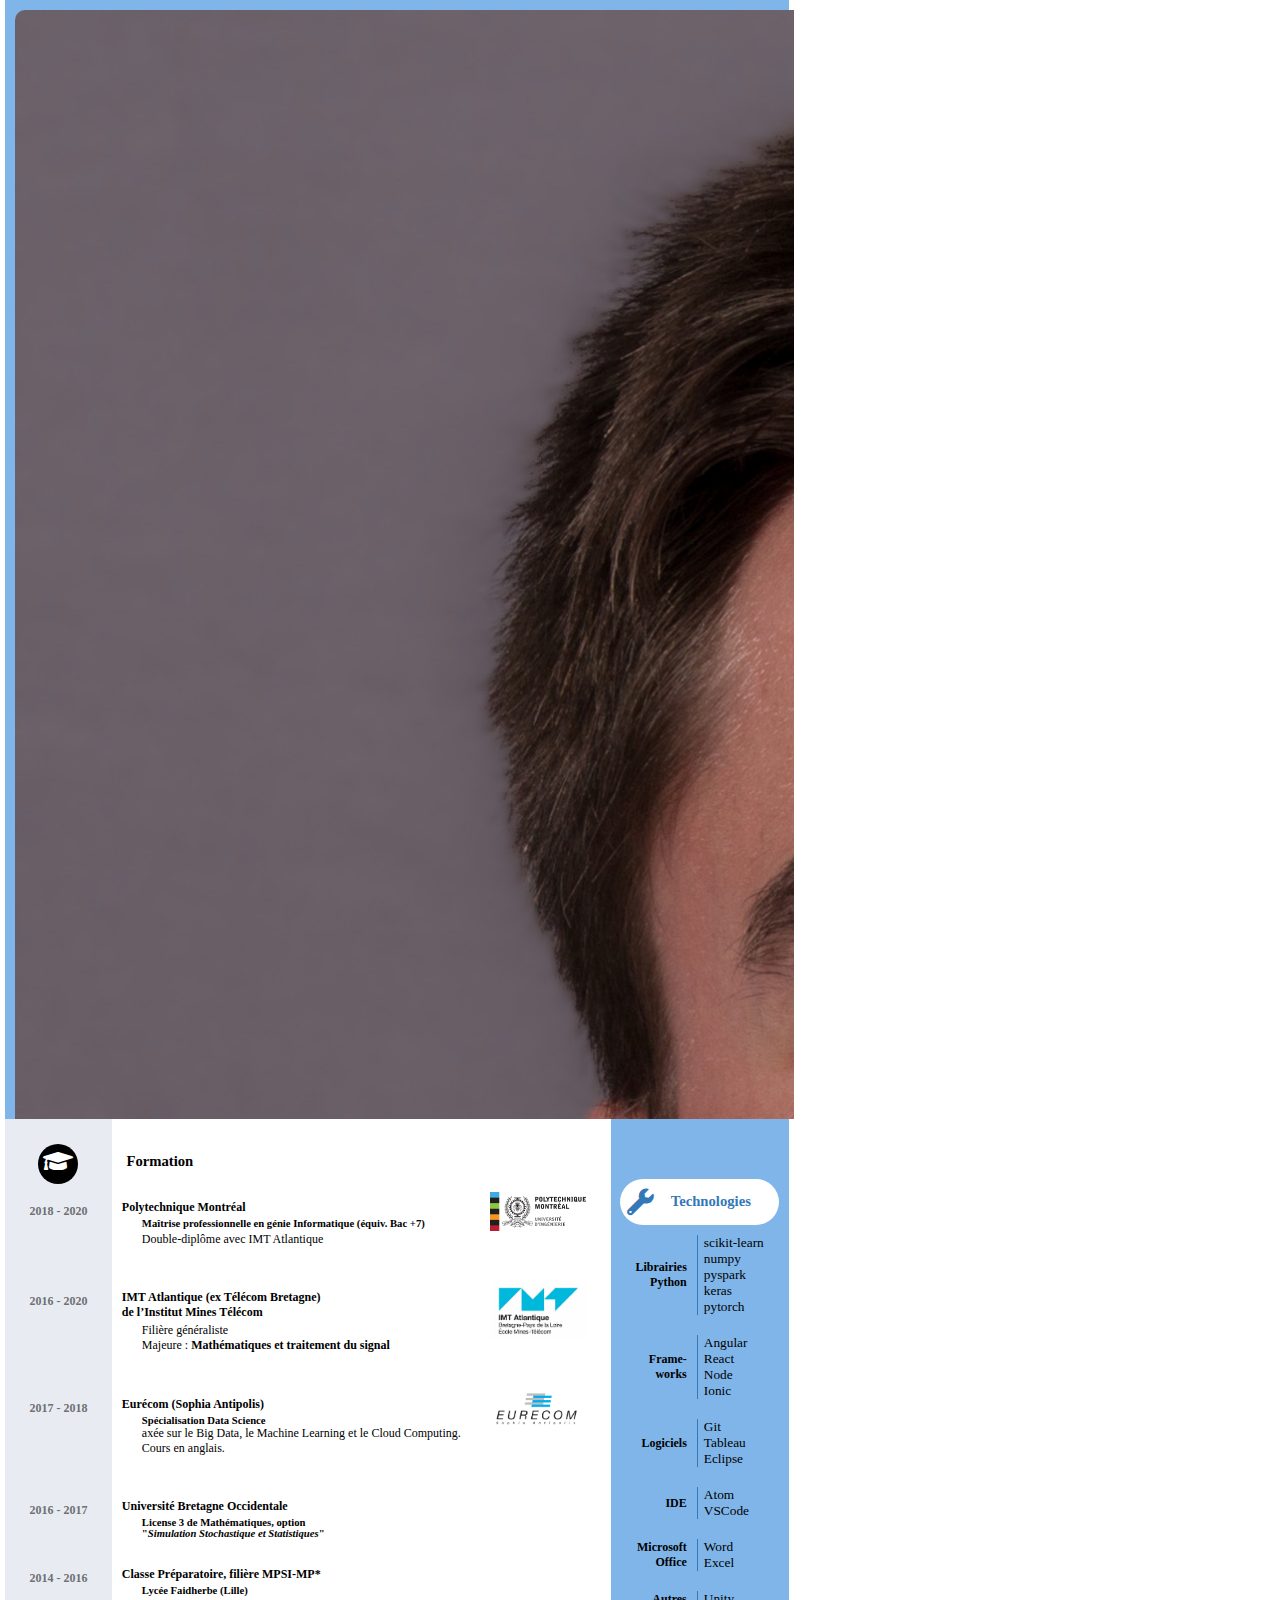
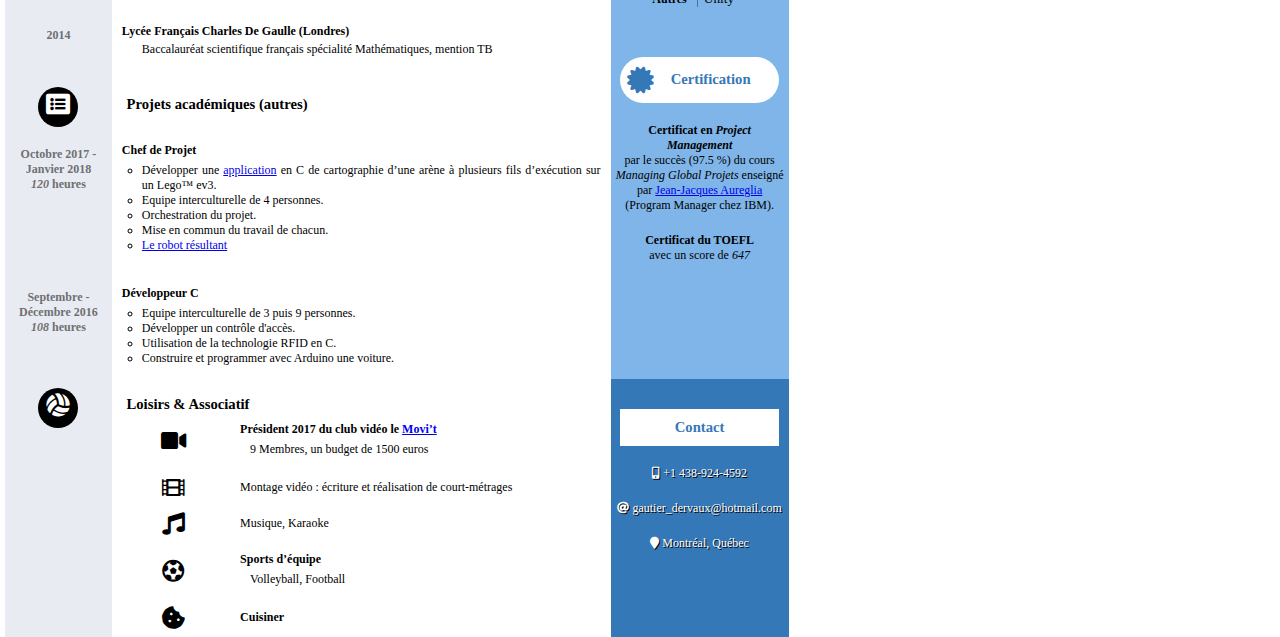
==== commit a7682ce0: "fix typos" ====
--- a/index.html
+++ b/index.html
@@ -1,655 +1,636 @@
 <!DOCTYPE html>
 <html lang="fr" dir="ltr">
-  <head>
-    <meta charset="utf-8" />
-    <title>CV Gautier Dervaux</title>
-    <link rel="stylesheet" href="Dervaux.css" />
-    <link
-      rel="stylesheet"
-      type="text/css"
-      href="https://use.fontawesome.com/releases/v5.3.1/css/all.css"
-    />
-  </head>
-  <body>
-    <main>
-      <div class="page first-page">
-        <header>
-          <div class="header-content">
-            <div class="header-title">
-              <img class="photo" src="assets/images/photo_cv.jpg" />
+
+<head>
+  <meta charset="utf-8" />
+  <title>CV Gautier Dervaux</title>
+  <link rel="stylesheet" href="Dervaux.css" />
+  <link rel="stylesheet" type="text/css" href="https://use.fontawesome.com/releases/v5.3.1/css/all.css" />
+</head>
+
+<body>
+  <main>
+    <div class="page first-page">
+      <header>
+        <div class="header-content">
+          <div class="header-title">
+            <img class="photo" src="assets/images/photo_cv.jpg" />
+            <div>
+              <h1>Gautier DERVAUX</h1>
+              <h2>En recherche d’un emploi dans la région de Nice</h2>
+            </div>
+            <div class="coordinates">
+              <div>+33 7 49 01 40 92</div>
+              <i class="fas fa-mobile-alt"></i>
+              <div>gautier_dervaux@hotmail.com</div>
+              <i class="fas fa-at"></i>
+              <div>Nice</div>
+              <i class="fas fa-map-marker"></i>
               <div>
-                <h1>Gautier DERVAUX</h1>
-                <h2>En recherche d’un emploi dans la région de Nice</h2>
+                <a href="https://www.linkedin.com/in/gautier-dervaux/">https://www.linkedin.com/in/gautier-dervaux/
+                </a>
               </div>
-              <div class="coordinates">
-                <div>+33 7 49 01 40 92</div>
-                <i class="fas fa-mobile-alt"></i>
-                <div>gautier_dervaux@hotmail.com</div>
-                <i class="fas fa-at"></i>
-                <div>Nice</div>
-                <i class="fas fa-map-marker"></i>
-                <div>
-                  <a href="https://www.linkedin.com/in/gautier-dervaux/"
-                    >https://www.linkedin.com/in/gautier-dervaux/
-                  </a>
-                </div>
-                <a href="https://www.linkedin.com/in/gautier-dervaux/"
-                  ><i class="fab fa-linkedin"></i
-                ></a>
+              <a href="https://www.linkedin.com/in/gautier-dervaux/"><i class="fab fa-linkedin"></i></a>
+            </div>
+          </div>
+
+          <div class="trait"></div>
+          <div class="intro">
+            <p>
+              Tourné avant tout vers le travail d'équipe, j'ai eu la chance de
+              vivre pour plusieurs années dans différents pays d'Europe et au
+              Canada ce qui m'a beaucoup apporté. Mon double diplôme IMT
+              Atlantique - Polytechnique Montréal illustre cela. En résumé :
+            </p>
+            <ul class="resume-header">
+              <li>Je recherche un premier emploi</li>
+              <li>Mes compétences</li>
+              <li>Je suis</li>
+            </ul>
+            <ul class="resume">
+              <li>
+                En full stack ou en machine learning et intelligence
+                artificielle
+              </li>
+              <li>
+                Une base mathématique solide en statistiques, algèbre
+                linéaire...
+              </li>
+              <li>Autonome, j'aspire à prendre des responsabilités</li>
+              <li>Au sein d'une équipe</li>
+              <li>
+                JAVA, JavaScript, Python, Matlab, SQL...
+              </li>
+              <li>Social</li>
+              <li>A Sophia Antipolis ou dans la région</li>
+              <li>
+                Apprentissage automatique avec
+                scikit-learn, Keras, Pytorch...
+              </li>
+              <li>Curieux</li>
+            </ul>
+          </div>
+        </div>
+      </header>
+      <div class="cell left">
+        <div class="icon-background">
+          <i class="fas fa-briefcase"></i>
+        </div>
+      </div>
+      <div class="cell">
+        <h2>Expériences professionnelles</h2>
+      </div>
+      <div class="cell vertical-five">
+        <div class="right first">
+          <div class="skills">
+            <div>
+              <div class="right-title">
+                <i class="fab fa-whmcs"></i>
+                <h2>Compétences</h2>
               </div>
-            </div>
+              <div id="wordcloud-container">
+                <img src="assets/images/wordcloud_ML.png" alt="wordCloud" id="wordCloud" />
+              </div>
+            </div>
+            <ul class="progLanguage">
+              <li class="prog-langue">
+                <h4>Python</h4>
+              </li>
+              <li class="bar-cell">
+                <div class="container">
+                  <div class="bar" style="width: 85%;"></div>
+                </div>
+              </li>
+              <li class="prog-langue">
+                <h4>SQL</h4>
+              </li>
+              <li class="bar-cell">
+                <div class="container">
+                  <div class="bar" style="width: 80%;"></div>
+                </div>
+              </li>
+              <li class="prog-langue">
+                <h4>Matlab</h4>
+              </li>
+              <li class="bar-cell">
+                <div class="container">
+                  <div class="bar" style="width: 70%;"></div>
+                </div>
+              </li>
+              <li class="prog-langue">
+                <h4>R</h4>
+              </li>
+              <li class="bar-cell">
+                <div class="container">
+                  <div class="bar" style="width: 60%;"></div>
+                </div>
+              </li>
+              <li class="prog-langue">
+                <h4>JavaScript</h4>
+              </li>
+              <li class="bar-cell">
+                <div class="container">
+                  <div class="bar" style="width: 80%;"></div>
+                </div>
+              </li>
+              <li class="prog-langue">
+                <h4>Java</h4>
+              </li>
+              <li class="bar-cell">
+                <div class="container">
+                  <div class="bar" style="width: 80%;"></div>
+                </div>
+              </li>
+              <li class="prog-langue">
+                <h4>C</h4>
+              </li>
+              <li class="bar-cell">
+                <div class="container">
+                  <div class="bar" style="width: 70%;"></div>
+                </div>
+              </li>
+              <li class="prog-langue">
+                <h4>C#</h4>
+              </li>
+              <li class="bar-cell">
+                <div class="container">
+                  <div class="bar" style="width: 60%;"></div>
+                </div>
+              </li>
+            </ul>
+          </div>
+          <div class="Language">
+            <div class="right-title">
+              <i class="far fa-comments"></i>
+              <h2>Langues</h2>
+            </div>
+            <ul class="languages-grid">
+              <li class="langue">Français</li>
+              <li>Langue Maternelle</li>
+              <li class="langue">Anglais</li>
+              <li>Bilingue</li>
+              <li class="langue">Allemand</li>
+              <li>Intermédiaire +</li>
+              <li class="langue">Espagnol</li>
+              <li>Bases</li>
+              <li class="langue">Japonais</li>
+              <li>Notions</li>
+            </ul>
+          </div>
+        </div>
+      </div>
+      <div class="cell left">
+        <ul>
+          <li class="cell left">Mai 2019 -<br />Avril 2020</li>
+        </ul>
+        <img src="assets/logos/we3-logo.png" alt="Logo We3" class="logo-exp" />
+      </div>
+      <div class="cell">
+        <ul>
+          <li class="item">
+            <h4>
+              Stage de 1 an (4 mois à temps plein suivis de 8 mois à temps
+              partiel)
+            </h4>
+            <h5>
+              Développeur full-stack et data analyst à
+              <a href="https://www.we3app.com/">We3</a>
+            </h5>
+            <ul>
+              <li>
+                Full-Stack : Développement d'un application mobile avec
+                <strong>Ionic</strong> sur <strong>Angular</strong> en
+                front-end, et <strong>Ruby on Rails</strong> en back-end
+              </li>
+              <li>
+                Implémentation de visualisations de données avec
+                <strong>D3</strong>
+              </li>
+              <li>
+                Business analyst : connexion d'un dashboard Google Sheet à
+                <strong>BigQuery</strong>
+              </li>
+              <li>
+                Data analyst : amélioration du système de recommendations par
+                simulations et visualisations des résultats avec
+                <strong>Python</strong>
+              </li>
+            </ul>
+          </li>
+        </ul>
+      </div>
+      <div class="cell left">
+        <ul>
+          <li class="cell left">
+            Janvier - Avril <br />
+            2020 <br />
+            <em>130</em> heures
+            <a class="logo" href="https://sec.ca"><svg xmlns="http://www.w3.org/2000/svg"
+                viewBox="0 0 121.8 16.49">
+                <title>anabAsset 1</title>
+                <g id="Layer_2" data-name="Layer 2">
+                  <g id="Layer_1-2" data-name="Layer 1">
+                    <path
+                      d="M199.55,19.58c2.24.52,3,1.37,3,2.72,0,1.73-1.46,2.58-3.43,2.58-2.13,0-3.4-1.06-3.44-2.6h-3.09c0,2.66,1.92,5.26,6.57,5.26,4,0,6.26-2.24,6.26-4.35s-1.48-3-4.08-3.64l-2.94-.69c-1.86-.45-2.72-1.4-2.72-2.71,0-1.63,1.39-2.43,3.17-2.43,1.94,0,3.08.95,3.12,2.3H205c0-2.49-1.84-5-6.26-5-3.82,0-5.89,2.2-5.89,4.25s1.5,3,3.72,3.57l2.94.7Zm-73.49,0c2.24.52,3,1.37,3,2.72,0,1.73-1.46,2.58-3.42,2.58-2.14,0-3.41-1.06-3.45-2.6h-3.08c0,2.66,1.92,5.26,6.57,5.26,4,0,6.25-2.24,6.25-4.35s-1.47-3-4.07-3.64l-2.94-.69c-1.86-.45-2.73-1.4-2.73-2.71,0-1.63,1.4-2.43,3.17-2.43,2,0,3.09.95,3.13,2.3h3.09c0-2.49-1.84-5-6.26-5-3.83,0-5.9,2.2-5.9,4.25s1.5,3,3.72,3.57l2.94.7Zm114.82,2.55h-3.14A3.36,3.36,0,0,1,234.27,25c-2.41,0-4.31-2.27-4.31-5.63,0-3.15,1.43-5.64,4.12-5.64a3.43,3.43,0,0,1,3.53,2.68h3.19c-.47-3-2.9-5.34-6.72-5.34-4.38,0-7.4,3.63-7.4,8.3,0,4.91,3.36,8.18,7.67,8.18,4.1,0,6.05-2.39,6.53-5.41ZM208,27.23h11.83V24.52h-8.52V19.45h7.32V19h-7.32v-4.9h8.44v-2.7H208V27.23Zm-61.17,0h3.32V12.43l7,14.8h3.32V11.38h-3.32V26.17l-7-14.79h-3.32V27.23Zm27,0h3.43l-5.58-15.85h-3.55l-5.54,15.85h3.34l1.29-4.15h5.32l1.29,4.15Zm17.44-10.74c0-3-2-5.11-5.56-5.11h-6.34V27.23h3.32V21.5h3.29c3.2,0,5.29-2,5.29-5ZM137.16,27.23h3.31v-6l4.93-9.82h-.51l-4.61,9.21-4.79-9.21h-3.62l5.29,9.74v6.11Zm48.14-13c2.47,0,4.08,1.41,4.08,3.55,0,1.9-1.16,3.29-3.49,3.29h-3.25V14.19Zm-15.47.42,2.52,8h-5l2.47-8Z"
+                      transform="translate(-119.09 -11.06)" data-darkreader-inline-fill=""></path>
+                  </g>
+                </g>
+              </svg>
+            </a>
+          </li>
+        </ul>
+      </div>
+      <div class="cell">
+        <ul>
+          <li class="item">
+            <h4>
+              Projet en partenariat avec l'industrie
+            </h4>
+            <h5>
+              Développeur front-end et data analyst à
+              <a href="https://synapsec.ca">Synapse C</a>
+            </h5>
+            <ul>
+              <li>
+                Explorer les données et design de visualisations
+              </li>
+              <li>Design de l'interface utilisateur</li>
+              <li>Développement <em>AGILE</em> sur <em>Github</em></li>
+              <li>
+                Implémentation en <strong>React</strong> avec
+                <strong>Storybook</strong> et les librairies js:
+                <strong>d3, Leaflet</strong>.
+              </li>
+              <li>
+                Développement sur <strong>Visual Studio Code</strong> à l'aide
+                de <strong>Prettier</strong>
+              </li>
+            </ul>
+          </li>
+        </ul>
+      </div>
+      <div class="cell left">
+        <ul>
+          <li class="cell left">Juillet - Août <br />2017</li>
+        </ul>
+        <img src="assets/logos/INRIA.png" alt="Logo INRIA" class="logo-exp" />
+      </div>
+      <div class="cell middle">
+        <ul>
+          <li class="item">
+            <h4>Stage d’été (2 mois)</h4>
+            <h5>
+              INRIA (Institut National de Recherche en Informatique et en
+              Automatique) dans l'équipe
+              <a href="https://www.inria.fr/en/teams/apics">APICS</a>
+            </h5>
+            <ul>
+              <li>Localiser et caractériser des tumeurs cancéreuses</li>
+              <li>Analyser l'imagerie thermique</li>
+              <li>Etude d'articles et d'ouvrages scientifiques</li>
+              <li>
+                Formaliser et résoudre les équations mathématiques du problème
+                direct puis résoudre numériquement le problème inverse
+              </li>
+            </ul>
+          </li>
+        </ul>
+      </div>
 
-            <div class="trait"></div>
-            <div class="intro">
-              <p>
-                Tourné avant tout vers le travail d'équipe, j'ai eu la chance de
-                vivre pour plusieurs années dans différents pays d'Europe et au
-                Canada ce qui m'a beaucoup apporté. Mon double diplôme IMT
-                Atlantique - Polytechnique Montréal illustre cela. En résumé :
-              </p>
-              <ul class="resume-header">
-                <li>Je recherche un premier emploi</li>
-                <li>Mes compétences</li>
-                <li>Je suis</li>
-              </ul>
-              <ul class="resume">
-                <li>
-                  En full stack ou en machine learning et intelligence
-                  artificielle
-                </li>
-                <li>
-                  Une base mathématique solide en statistiques, algèbre
-                  linéaire...
-                </li>
-                <li>Autonome, j'aspire à prendre des responsabilités</li>
-                <li>Au sein d'une équipe</li>
-                <li>
-                  Connaissance des langages Java, Python, Matlab, SQL et autres
-                </li>
-                <li>Social</li>
-                <li>A Sophia Antipolis ou dans la région</li>
-                <li>
-                  Des expériences en apprentissage automatique avec
-                  scikit-learn, Keras, Pytorch...
-                </li>
-                <li>Curieux</li>
-              </ul>
-            </div>
+      <div class="cell left">
+        <div class="icon-background">
+          <i class="fas fa-brain"></i>
+        </div>
+      </div>
+      <div class="cell">
+        <h2>Projets en science de données</h2>
+      </div>
+      <div class="cell middle subcell">
+        <ul>
+          <li class="cell left">
+            Septembre - Décembre <br />
+            2019 <br />
+            <em>40</em> heures
+          </li>
+          <li class="item">
+            <h4>Développeur Python</h4>
+            <h5>Inférence en langue naturelle (NLP)</h5>
+            <ul>
+              <li>
+                Compétition Kaggle en équipe de 3 - position finale : 3ème
+              </li>
+              <li>
+                Utilisation de modèles pré-entrainés <em>BERT</em> et
+                <em>XLNet</em> avec <strong>Pytorch</strong>
+              </li>
+              <li>
+                Améliorations d'architecture et d'entraînement par
+                multi-tâches.
+              </li>
+              <li>
+                Rédaction d'un
+                <a href="https://gadiben.github.io/Projets/NLP/Rapport_Projet.pdf">rapport</a>
+                sous la forme d'une publication scientifique.
+              </li>
+            </ul>
+          </li>
+          <li class="cell left">
+            Septembre - Décembre<br />2019<br /><em>3</em> heures <br />par
+            semaine
+          </li>
+          <li class="item">
+            <h4>Développeur Python - R</h4>
+            <h5>Développer un système de recommendations de musiques</h5>
+            <ul>
+              <li>
+                Tiré d'une compétition
+                <a href="https://www.kaggle.com/c/kkbox-music-recommendation-challenge">Kaggle</a>
+                en équipe de 2
+              </li>
+              <li>
+                Des millions de votes positifs ou négatifs d'utilisateurs sur
+                des chansons
+              </li>
+              <li>
+                Implémentation et adaptation aux données de la méthode
+                <a href="https://arxiv.org/abs/1409.2944">Collaborative Deep Learning</a>
+                avec la librairie <strong>Keras</strong>
+              </li>
+            </ul>
+          </li>
+          <li class="cell left">
+            Janvier - Mai <br />2019<br /><em>40</em> heures
+          </li>
+          <li class="item">
+            <h4>Développeur et designer d'une visualisation de données</h4>
+            <ul>
+              <li>
+                Collaboration avec L'Université du Québec à Montréal (UQAM)
+              </li>
+              <li>Equipe de 6 personnes</li>
+              <li>
+                <strong>Prétraiter, Analyser </strong>et<strong>
+                  Visualiser</strong>
+                des données d'utilité publique
+              </li>
+              <li>
+                Implémentation : <strong>Python, JavaScript</strong> avec la
+                librairie <strong>D3</strong>
+              </li>
+            </ul>
+          </li>
+          <li class="cell left">
+            Février - Juin<br />2018<br /><em>70</em> heures
+          </li>
+          <li class="item">
+            <h4>Data scientist</h4>
+            <h5>
+              Elaborer un système de prédiction de prix de biens immobiliers
+            </h5>
+            <ul>
+              <li>
+                Challenge au sein du cours "Algorithmic Machine Learning" à
+                Eurécom par groupe de 2
+              </li>
+              <li>
+                Prétraitement, analyse et conception d'un modèle
+                d'apprentissage automatique
+              </li>
+              <li>
+                Implémentation en Jupyter Notebook
+                <strong>Python</strong> grâce aux librairies
+                <strong>Pandas</strong>,<br />
+                <strong>Scikit-Learn</strong>
+              </li>
+            </ul>
+          </li>
+        </ul>
+      </div>
+    </div>
+    <div class="page second-page">
+      <div class="left"></div>
+      <div class="cell"></div>
+      <div class="cell vertical-four">
+        <div class="right second">
+          <div class=""></div>
+          <div class="">
+            <div class="right-title">
+              <i class="fas fa-wrench"></i>
+              <h2>Technologies</h2>
+            </div>
+            <ul class="tools">
+              <li class="category">
+                <h4>Librairies<br />Python</h4>
+              </li>
+              <li>
+                scikit-learn<br />numpy<br />pyspark<br />keras<br />pytorch
+              </li>
+              <li class="category">
+                <h4>Frame-<br />works</h4>
+              </li>
+              <li>Angular<br />React<br />Node<br />Ionic</li>
+              <li class="category">
+                <h4>Logiciels</h4>
+              </li>
+              <li>Git<br />Tableau<br />Eclipse</li>
+              <li class="category">
+                <h4>IDE</h4>
+              </li>
+              <li>Atom<br />VSCode</li>
+              <li class="category">
+                <h4>Microsoft<br />Office</h4>
+              </li>
+              <li>Word<br />Excel</li>
+              <li class="category">
+                <h4>Autres</h4>
+              </li>
+              <li>Unity</li>
+            </ul>
           </div>
-        </header>
-        <div class="cell left">
-          <div class="icon-background">
-            <i class="fas fa-briefcase"></i>
+          <div class="">
+            <div class="right-title">
+              <i class="fas fa-certificate"></i>
+              <h2>Certification</h2>
+            </div>
+            <ul class="certification">
+              <li>
+                <h4>Certificat en <em>Project Management</em></h4>
+                par le succès (97.5 %) du cours
+                <em>Managing Global Projets</em> enseigné par
+                <a href="https://www.linkedin.com/in/jean-jacques-aureglia-784a221/">Jean-Jacques Aureglia</a>
+                (Program Manager chez IBM).
+              </li>
+              <li>
+                <h4>Certificat du TOEFL</h4>
+                avec un score de <em>647</em>
+              </li>
+            </ul>
           </div>
-        </div>
-        <div class="cell">
-          <h2>Expériences professionnelles</h2>
-        </div>
-        <div class="cell vertical-five">
-          <div class="right first">
-            <div class="skills">
-              <div>
-                <div class="right-title">
-                  <i class="fab fa-whmcs"></i>
-                  <h2>Compétences</h2>
-                </div>
-                <div id="wordcloud-container">
-                  <img
-                    src="assets/images/wordcloud_ML.png"
-                    alt="wordCloud"
-                    id="wordCloud"
-                  />
-                </div>
-              </div>
-              <ul class="progLanguage">
-                <li class="prog-langue"><h4>Python</h4></li>
-                <li class="bar-cell">
-                  <div class="container">
-                    <div class="bar" style="width: 85%;"></div>
-                  </div>
-                </li>
-                <li class="prog-langue"><h4>SQL</h4></li>
-                <li class="bar-cell">
-                  <div class="container">
-                    <div class="bar" style="width: 80%;"></div>
-                  </div>
-                </li>
-                <li class="prog-langue"><h4>Matlab</h4></li>
-                <li class="bar-cell">
-                  <div class="container">
-                    <div class="bar" style="width: 70%;"></div>
-                  </div>
-                </li>
-                <li class="prog-langue"><h4>R</h4></li>
-                <li class="bar-cell">
-                  <div class="container">
-                    <div class="bar" style="width: 60%;"></div>
-                  </div>
-                </li>
-                <li class="prog-langue"><h4>JavaScript</h4></li>
-                <li class="bar-cell">
-                  <div class="container">
-                    <div class="bar" style="width: 80%;"></div>
-                  </div>
-                </li>
-                <li class="prog-langue"><h4>Java</h4></li>
-                <li class="bar-cell">
-                  <div class="container">
-                    <div class="bar" style="width: 80%;"></div>
-                  </div>
-                </li>
-                <li class="prog-langue"><h4>C</h4></li>
-                <li class="bar-cell">
-                  <div class="container">
-                    <div class="bar" style="width: 70%;"></div>
-                  </div>
-                </li>
-                <li class="prog-langue"><h4>C#</h4></li>
-                <li class="bar-cell">
-                  <div class="container">
-                    <div class="bar" style="width: 60%;"></div>
-                  </div>
-                </li>
-              </ul>
-            </div>
-            <div class="Language">
-              <div class="right-title">
-                <i class="far fa-comments"></i>
-                <h2>Langues</h2>
-              </div>
-              <ul class="languages-grid">
-                <li class="langue">Français</li>
-                <li>Langue Maternelle</li>
-                <li class="langue">Anglais</li>
-                <li>Bilingue</li>
-                <li class="langue">Allemand</li>
-                <li>Intermédiaire +</li>
-                <li class="langue">Espagnol</li>
-                <li>Bases</li>
-                <li class="langue">Japonais</li>
-                <li>Notions</li>
-              </ul>
-            </div>
+          <div class="Contact" id="contact">
+            <div class="right-title">
+              <div></div>
+              <h2>Contact</h2>
+            </div>
+            <ul>
+              <li><i class="fas fa-mobile-alt"></i> +1 438-924-4592</li>
+              <li id="email">
+                <i class="fas fa-at"></i> gautier_dervaux@hotmail.com
+              </li>
+              <li><i class="fas fa-map-marker"></i> Montréal, Québec</li>
+            </ul>
           </div>
         </div>
-        <div class="cell left">
-          <ul>
-            <li class="cell left">Mai 2019 -<br />Avril 2020</li>
-          </ul>
-          <img
-            src="assets/logos/we3-logo.png"
-            alt="Logo We3"
-            class="logo-exp"
-          />
-        </div>
-        <div class="cell">
-          <ul>
-            <li class="item">
-              <h4>
-                Stage de 1 an (4 mois à temps plein suivis de 8 mois à temps
-                partiel)
-              </h4>
-              <h5>
-                Développeur full-stack et data analyst à
-                <a href="https://www.we3app.com/">We3</a>
-              </h5>
-              <ul>
-                <li>
-                  Full-Stack : Développement d'un application mobile avec
-                  <strong>Ionic</strong> sur <strong>Angular</strong> en
-                  front-end, et <strong>Ruby on Rails</strong> en back-end
-                </li>
-                <li>
-                  Implémentation de visualisations de données avec
-                  <strong>D3</strong>
-                </li>
-                <li>
-                  Business analyst : connexion d'un dashboard Google Sheet à
-                  <strong>BigQuery</strong>
-                </li>
-                <li>
-                  Data analyst : amélioration du système de recommendations par
-                  simulations et visualisations des résultats avec
-                  <strong>Python</strong>
-                </li>
-              </ul>
-            </li>
-          </ul>
-        </div>
-        <div class="cell left">
-          <ul>
-            <li class="cell left">
-              Janvier - Avril <br />
-              2020 <br />
-              <em>130</em> heures
-              <a class="logo" href="https://synapsec.ca"
-                ><svg
-                  xmlns="http://www.w3.org/2000/svg"
-                  viewBox="0 0 121.8 16.49"
-                >
-                  <title>anabAsset 1</title>
-                  <g id="Layer_2" data-name="Layer 2">
-                    <g id="Layer_1-2" data-name="Layer 1">
-                      <path
-                        d="M199.55,19.58c2.24.52,3,1.37,3,2.72,0,1.73-1.46,2.58-3.43,2.58-2.13,0-3.4-1.06-3.44-2.6h-3.09c0,2.66,1.92,5.26,6.57,5.26,4,0,6.26-2.24,6.26-4.35s-1.48-3-4.08-3.64l-2.94-.69c-1.86-.45-2.72-1.4-2.72-2.71,0-1.63,1.39-2.43,3.17-2.43,1.94,0,3.08.95,3.12,2.3H205c0-2.49-1.84-5-6.26-5-3.82,0-5.89,2.2-5.89,4.25s1.5,3,3.72,3.57l2.94.7Zm-73.49,0c2.24.52,3,1.37,3,2.72,0,1.73-1.46,2.58-3.42,2.58-2.14,0-3.41-1.06-3.45-2.6h-3.08c0,2.66,1.92,5.26,6.57,5.26,4,0,6.25-2.24,6.25-4.35s-1.47-3-4.07-3.64l-2.94-.69c-1.86-.45-2.73-1.4-2.73-2.71,0-1.63,1.4-2.43,3.17-2.43,2,0,3.09.95,3.13,2.3h3.09c0-2.49-1.84-5-6.26-5-3.83,0-5.9,2.2-5.9,4.25s1.5,3,3.72,3.57l2.94.7Zm114.82,2.55h-3.14A3.36,3.36,0,0,1,234.27,25c-2.41,0-4.31-2.27-4.31-5.63,0-3.15,1.43-5.64,4.12-5.64a3.43,3.43,0,0,1,3.53,2.68h3.19c-.47-3-2.9-5.34-6.72-5.34-4.38,0-7.4,3.63-7.4,8.3,0,4.91,3.36,8.18,7.67,8.18,4.1,0,6.05-2.39,6.53-5.41ZM208,27.23h11.83V24.52h-8.52V19.45h7.32V19h-7.32v-4.9h8.44v-2.7H208V27.23Zm-61.17,0h3.32V12.43l7,14.8h3.32V11.38h-3.32V26.17l-7-14.79h-3.32V27.23Zm27,0h3.43l-5.58-15.85h-3.55l-5.54,15.85h3.34l1.29-4.15h5.32l1.29,4.15Zm17.44-10.74c0-3-2-5.11-5.56-5.11h-6.34V27.23h3.32V21.5h3.29c3.2,0,5.29-2,5.29-5ZM137.16,27.23h3.31v-6l4.93-9.82h-.51l-4.61,9.21-4.79-9.21h-3.62l5.29,9.74v6.11Zm48.14-13c2.47,0,4.08,1.41,4.08,3.55,0,1.9-1.16,3.29-3.49,3.29h-3.25V14.19Zm-15.47.42,2.52,8h-5l2.47-8Z"
-                        transform="translate(-119.09 -11.06)"
-                        data-darkreader-inline-fill=""
-                      ></path>
-                    </g>
-                  </g>
-                </svg>
-              </a>
-            </li>
-          </ul>
-        </div>
-        <div class="cell">
-          <ul>
-            <li class="item">
-              <h4>
-                Projet en partenariat avec l'industrie
-              </h4>
-              <h5>
-                Développeur front-end et data analyst à
-                <a href="https://synapsec.ca">Synase C</a>
-              </h5>
-              <ul>
-                <li>
-                  Explorer les données et design de visualisations
-                </li>
-                <li>Design de l'interface utilisateur</li>
-                <li>Développement <em>AGILE</em> sur <em>Github</em></li>
-                <li>
-                  Implémentation en <strong>React</strong> avec
-                  <strong>Storybook</strong> et les librairies js:
-                  <strong>d3, Leaflet</strong>.
-                </li>
-                <li>
-                  Développement sur <strong>Visual Studio Code</strong> à l'aide
-                  de <strong>Prettier</strong>
-                </li>
-              </ul>
-            </li>
-          </ul>
-        </div>
-        <div class="cell left">
-          <ul>
-            <li class="cell left">Juillet - Août <br />2017</li>
-          </ul>
-          <img src="assets/logos/INRIA.png" alt="Logo INRIA" class="logo-exp" />
-        </div>
-        <div class="cell middle">
-          <ul>
-            <li class="item">
-              <h4>Stage d’été (2 mois)</h4>
-              <h5>
-                INRIA (Institut National de Recherche en Informatique et en
-                Automatique) dans l'équipe
-                <a href="https://www.inria.fr/en/teams/apics">APICS</a>
-              </h5>
-              <ul>
-                <li>Localiser et caractériser des tumeurs cancéreuses</li>
-                <li>Analyser l'imagerie thermique</li>
-                <li>Etude d'articles et d'ouvrages scientifiques</li>
-                <li>
-                  Formaliser et résoudre les équations mathématiques du problème
-                  direct puis résoudre numériquement le problème inverse
-                </li>
-              </ul>
-            </li>
-          </ul>
-        </div>
+      </div>
+      <div class="cell left">
+        <div class="icon-background">
+          <i class="fas fa-graduation-cap"></i>
+        </div>
+      </div>
+      <div class="cell title">
+        <h2>Formation</h2>
+      </div>
+      <div class="cell middle subcell formation">
+        <ul>
+          <li class="cell left">2018 - 2020</li>
 
-        <div class="cell left">
-          <div class="icon-background">
-            <i class="fas fa-brain"></i>
-          </div>
-        </div>
-        <div class="cell title">
-          <h2>Projets en science de données</h2>
-        </div>
-        <div class="cell middle subcell">
-          <ul>
-            <li class="cell left">
-              Septembre - Décembre <br />
-              2019 <br />
-              <em>40</em> heures
-            </li>
-            <li class="item">
-              <h4>Développeur Python</h4>
-              <h5>Inférence en langue naturelle (NLP)</h5>
-              <ul>
-                <li>
-                  Compétition Kaggle en équipe de 3 - position finale : 3ème
-                </li>
-                <li>
-                  Utilisation de modèles pré-entrainés <em>BERT</em> et
-                  <em>XLNet</em> avec <strong>Pytorch</strong>
-                </li>
-                <li>
-                  Améliorations d'architecture et d'entraînement par
-                  multi-tâches.
-                </li>
-                <li>
-                  Rédaction d'un
-                  <a
-                    href="https://gadiben.github.io/Projets/NLP/Rapport_Projet.pdf"
-                    >rapport</a
-                  >
-                  sous la forme d'une publication scientifique.
-                </li>
-              </ul>
-            </li>
-            <li class="cell left">
-              Septembre - Décembre<br />2019<br /><em>3</em> heures <br />par
-              semaine
-            </li>
-            <li class="item">
-              <h4>Développeur Python - R</h4>
-              <h5>Développer un système de recommendations de musiques</h5>
-              <ul>
-                <li>
-                  Tiré d'une compétition
-                  <a
-                    href="https://www.kaggle.com/c/kkbox-music-recommendation-challenge"
-                    >Kaggle</a
-                  >
-                  en équipe de 2
-                </li>
-                <li>
-                  Des millions de votes positifs ou négatifs d'utilisateurs sur
-                  des chansons
-                </li>
-                <li>
-                  Implémentation et adaptation aux données de la méthode
-                  <a href="https://arxiv.org/abs/1409.2944"
-                    >Collaborative Deep Learning</a
-                  >
-                  avec la librairie <strong>Keras</strong>
-                </li>
-              </ul>
-            </li>
-            <li class="cell left">
-              Janvier - Mai <br />2019<br /><em>40</em> heures
-            </li>
-            <li class="item">
-              <h4>Développeur et designer d'une visualisation de données</h4>
-              <ul>
-                <li>
-                  Collaboration avec L'Université du Québec à Montréal (UQAM)
-                </li>
-                <li>Equipe de 6 personnes</li>
-                <li>
-                  <strong>Prétraiter, Analyser </strong>et<strong>
-                    Visualiser</strong
-                  >
-                  des données d'utilité publique
-                </li>
-                <li>
-                  Implémentation : <strong>Python, JavaScript</strong> avec la
-                  librairie <strong>D3</strong>
-                </li>
-              </ul>
-            </li>
-            <li class="cell left">
-              Février - Juin<br />2018<br /><em>70</em> heures
-            </li>
-            <li class="item">
-              <h4>Data scientist</h4>
-              <h5>
-                Elaborer un système de prédiction de prix de biens immobiliers
-              </h5>
-              <ul>
-                <li>
-                  Challenge au sein du cours "Algorithmic Machine Learning" à
-                  Eurécom par groupe de 2
-                </li>
-                <li>
-                  Prétraitement, analyse et conception d'un modèle
-                  d'apprentissage automatique
-                </li>
-                <li>
-                  Implémentation en Jupyter Notebook
-                  <strong>Python</strong> grâce aux librairies
-                  <strong>Pandas</strong>,<br />
-                  <strong>Scikit-Learn</strong>
-                </li>
-              </ul>
-            </li>
-          </ul>
-        </div>
-      </div>
-      <div class="page second-page">
-        <div class="left"></div>
-        <div class="cell"></div>
-        <div class="cell vertical-four">
-          <div class="right second">
-            <div class=""></div>
+          <li class="item">
+            <h4>Polytechnique Montréal</h4>
+            <h5>
+              Maîtrise professionnelle en génie Informatique (équiv. Bac +7)
+            </h5>
+            <p>Double-diplôme avec IMT Atlantique</p>
+            <a href="https://polymtl.ca" target="_blank">
+              <img src="assets/logos/Poly.png" alt="Logo Poly" id="logo-Poly" />
+            </a>
+          </li>
+          <li class="cell left">2016 - 2020</li>
+          <li class="item">
+            <h4>
+              IMT Atlantique (ex Télécom Bretagne) <br />de l’Institut Mines
+              Télécom
+            </h4>
+            <p>
+              Filière généraliste<br />Majeure :
+              <strong> Mathématiques et traitement du signal</strong>
+            </p>
+            <a href="https://www.imt-atlantique.fr/fr" target="_blank">
+              <img src="assets/logos/IMT.jpg" alt="Logo IMT" id="logo-IMT" />
+            </a>
+          </li>
+          <li class="cell left">2017 - 2018</li>
+          <li class="item">
+            <h4>Eurécom (Sophia Antipolis)</h4>
+            <div>
+              <h5>Spécialisation Data Science</h5>
+              axée sur le Big Data, le Machine Learning et le Cloud Computing.
+              <br />
+              Cours en anglais.
+            </div>
+            <a href="https://www.eurecom.fr/fr" target="_blank">
+              <img src="assets/logos/eurecom.gif" alt="Logo Eurécom" id="logo-Eurecom" />
+            </a>
+          </li>
+          <li class="cell left">2016 - 2017</li>
+          <li class="item">
+            <h4>Université Bretagne Occidentale</h4>
+            <h5>
+              License 3 de Mathématiques, option <br />
+              "<em>Simulation Stochastique et Statistiques</em>"
+            </h5>
+          </li>
+          <li class="cell left">2014 - 2016</li>
+          <li class="item">
+            <h4>Classe Préparatoire, filière MPSI-MP*</h4>
             <div class="">
-              <div class="right-title">
-                <i class="fas fa-wrench"></i>
-                <h2>Technologies</h2>
-              </div>
-              <ul class="tools">
-                <li class="category">
-                  <h4>Librairies<br />Python</h4>
-                </li>
-                <li>
-                  scikit-learn<br />numpy<br />pyspark<br />keras<br />pytorch
-                </li>
-                <li class="category">
-                  <h4>Frame-<br />works</h4>
-                </li>
-                <li>Angualr<br />React<br />Node<br />Ionic</li>
-                <li class="category"><h4>Logiciels</h4></li>
-                <li>Git<br />Tableau<br />Eclipse</li>
-                <li class="category"><h4>IDE</h4></li>
-                <li>Atom<br />VSCode</li>
-                <li class="category">
-                  <h4>Microsoft<br />Office</h4>
-                </li>
-                <li>Word<br />Excel</li>
-                <li class="category"><h4>Autres</h4></li>
-                <li>Unity</li>
-              </ul>
-            </div>
-            <div class="">
-              <div class="right-title">
-                <i class="fas fa-certificate"></i>
-                <h2>Certification</h2>
-              </div>
-              <ul class="certification">
-                <li>
-                  <h4>Certificat en <em>Project Management</em></h4>
-                  par le succès (97.5 %) du cours
-                  <em>Managing Global Projets</em> enseigné par
-                  <a
-                    href="https://www.linkedin.com/in/jean-jacques-aureglia-784a221/"
-                    >Jean-Jacques Aureglia</a
-                  >
-                  (Program Manager chez IBM).
-                </li>
-                <li>
-                  <h4>Certificat du TOEFL</h4>
-                  avec un score de <em>647</em>
-                </li>
-              </ul>
-            </div>
-            <div class="Contact" id="contact">
-              <div class="right-title">
-                <div></div>
-                <h2>Contact</h2>
-              </div>
-              <ul>
-                <li><i class="fas fa-mobile-alt"></i> +1 438-924-4592</li>
-                <li id="email">
-                  <i class="fas fa-at"></i> gautier_dervaux@hotmail.com
-                </li>
-                <li><i class="fas fa-map-marker"></i> Montréal, Québec</li>
-              </ul>
-            </div>
-          </div>
-        </div>
-        <div class="cell left">
-          <div class="icon-background">
-            <i class="fas fa-graduation-cap"></i>
-          </div>
-        </div>
-        <div class="cell title">
-          <h2>Formation</h2>
-        </div>
-        <div class="cell middle subcell formation">
-          <ul>
-            <li class="cell left">2018 - 2020</li>
-
-            <li class="item">
-              <h4>Polytechnique Montréal</h4>
-              <h5>
-                Maîtrise professionnelle en génie Informatique (équiv. Bac +7)
-              </h5>
-              <p>Double-diplôme avec IMT Atlantique</p>
-              <a href="https://polymtl.ca" target="_blank">
-                <img
-                  src="assets/logos/Poly.png"
-                  alt="Logo Poly"
-                  id="logo-Poly"
-                />
-              </a>
-            </li>
-            <li class="cell left">2016 - 2020</li>
-            <li class="item">
-              <h4>
-                IMT Atlantique (ex Télécom Bretagne) <br />de l’Institut Mines
-                Télécom
-              </h4>
-              <p>
-                Filière généraliste<br />Majeure :
-                <strong> Mathématiques et traitement du signal</strong>
-              </p>
-              <a href="https://www.imt-atlantique.fr/fr" target="_blank">
-                <img src="assets/logos/IMT.jpg" alt="Logo IMT" id="logo-IMT" />
-              </a>
-            </li>
-            <li class="cell left">2017 - 2018</li>
-            <li class="item">
-              <h4>Eurécom (Sophia Antipolis)</h4>
-              <div>
-                <h5>Spécialisation Data Science</h5>
-                axée sur le Big Data, le Machine Learning et le Cloud Computing.
-                <br />
-                Cours en anglais.
-              </div>
-              <a href="https://www.eurecom.fr/fr" target="_blank">
-                <img
-                  src="assets/logos/eurecom.gif"
-                  alt="Logo Eurécom"
-                  id="logo-Eurecom"
-                />
-              </a>
-            </li>
-            <li class="cell left">2016 - 2017</li>
-            <li class="item">
-              <h4>Université Bretagne Occidentale</h4>
-              <h5>
-                License 3 de Mathématiques, option <br />
-                "<em>Simulation Stochastique et Statistiques</em>"
-              </h5>
-            </li>
-            <li class="cell left">2014 - 2016</li>
-            <li class="item">
-              <h4>Classe Préparatoire, filière MPSI-MP*</h4>
-              <div class="">
-                <h5>Lycée Faidherbe (Lille)</h5>
-                <!--
+              <h5>Lycée Faidherbe (Lille)</h5>
+              <!--
                 <span>Cours intensifs de Mathématiques et Physique <br>
                   <em>(80 heures de travail par semaine)</em></span>
                 -->
-              </div>
-            </li>
-            <li class="cell left">2014</li>
-            <li class="item">
-              <h4>Lycée Français Charles De Gaulle (Londres)</h4>
-              <p>
-                Baccalauréat scientifique français spécialité Mathématiques,
-                mention TB
-              </p>
-            </li>
-          </ul>
-        </div>
-        <div class="cell left">
-          <div class="icon-background">
-            <i class="fas fa-list-alt"></i>
-          </div>
-        </div>
-        <div class="cell">
-          <h2>Projets académiques (autres)</h2>
-        </div>
-        <div class="cell middle subcell projets">
-          <ul>
-            <li class="cell left">
-              Octobre 2017 - Janvier 2018 <br />
-              <em>120</em> heures
-            </li>
-            <li class="item">
-              <h4>Chef de Projet</h4>
-              <ul>
-                <li>
-                  Développer une
-                  <a href="http://soc.Eurécom.fr/OS/projects_fall2017.html"
-                    >application</a
-                  >
-                  en C de cartographie d’une arène à plusieurs fils d’exécution
-                  sur un Lego&trade; ev3.
-                </li>
-                <li>Equipe interculturelle de 4 personnes.</li>
-                <li>Orchestration du projet.</li>
-                <li>Mise en commun du travail de chacun.</li>
-                <li>
-                  <a href="http://robotteam13.wifeo.com/">
-                    Le robot résultant</a
-                  >
-                </li>
-              </ul>
-              <p></p>
-            </li>
-            <li class="cell left">
-              Septembre -<br />
-              Décembre 2016 <br />
-              <em>108</em> heures
-            </li>
-            <li class="item">
-              <h4>Développeur C</h4>
-              <ul>
-                <li>Equipe interculturelle de 3 puis 9 personnes.</li>
-                <li>Développer un contrôle d'accès.</li>
-                <li>Utilisation de la technologie RFID en C.</li>
-                <li>Construire et programmer avec Arduino une voiture.</li>
-              </ul>
-            </li>
-          </ul>
-        </div>
-        <div class="cell left">
-          <div class="icon-background">
-            <i class="fas fa-volleyball-ball"></i>
-          </div>
-        </div>
-        <div class="cell middle">
-          <h2 class="hobbies-titre">Loisirs & Associatif</h2>
-          <ul class="hobbies">
-            <li class="logo"><i class="fas fa-video"></i></li>
-            <li class="item">
-              <h4>
-                Président 2017 du club vidéo le
-                <a href="https://fr-fr.facebook.com/movit.tb/">Movi’t</a>
-              </h4>
-              <p>9 Membres, un budget de 1500 euros</p>
-            </li>
-            <li class="logo"><i class="fas fa-film"></i></li>
-            <li class="item">
-              Montage vidéo : écriture et réalisation de court-métrages
-            </li>
-            <li class="logo"><i class="fas fa-music"></i></li>
-            <li class="item">Musique, Karaoke</li>
-            <!--
+            </div>
+          </li>
+          <li class="cell left">2014</li>
+          <li class="item">
+            <h4>Lycée Français Charles De Gaulle (Londres)</h4>
+            <p>
+              Baccalauréat scientifique français spécialité Mathématiques,
+              mention TB
+            </p>
+          </li>
+        </ul>
+      </div>
+      <div class="cell left">
+        <div class="icon-background">
+          <i class="fas fa-list-alt"></i>
+        </div>
+      </div>
+      <div class="cell">
+        <h2>Projets académiques (autres)</h2>
+      </div>
+      <div class="cell middle subcell projets">
+        <ul>
+          <li class="cell left">
+            Octobre 2017 - Janvier 2018 <br />
+            <em>120</em> heures
+          </li>
+          <li class="item">
+            <h4>Chef de Projet</h4>
+            <ul>
+              <li>
+                Développer une
+                <a href="http://soc.Eurécom.fr/OS/projects_fall2017.html">application</a>
+                en C de cartographie d’une arène à plusieurs fils d’exécution
+                sur un Lego&trade; ev3.
+              </li>
+              <li>Equipe interculturelle de 4 personnes.</li>
+              <li>Orchestration du projet.</li>
+              <li>Mise en commun du travail de chacun.</li>
+              <li>
+                <a href="http://robotteam13.wifeo.com/">
+                  Le robot résultant</a>
+              </li>
+            </ul>
+            <p></p>
+          </li>
+          <li class="cell left">
+            Septembre -<br />
+            Décembre 2016 <br />
+            <em>108</em> heures
+          </li>
+          <li class="item">
+            <h4>Développeur C</h4>
+            <ul>
+              <li>Equipe interculturelle de 3 puis 9 personnes.</li>
+              <li>Développer un contrôle d'accès.</li>
+              <li>Utilisation de la technologie RFID en C.</li>
+              <li>Construire et programmer avec Arduino une voiture.</li>
+            </ul>
+          </li>
+        </ul>
+      </div>
+      <div class="cell left">
+        <div class="icon-background">
+          <i class="fas fa-volleyball-ball"></i>
+        </div>
+      </div>
+      <div class="cell middle">
+        <h2 class="hobbies-titre">Loisirs & Associatif</h2>
+        <ul class="hobbies">
+          <li class="logo"><i class="fas fa-video"></i></li>
+          <li class="item">
+            <h4>
+              Président 2017 du club vidéo le
+              <a href="https://fr-fr.facebook.com/movit.tb/">Movi’t</a>
+            </h4>
+            <p>9 Membres, un budget de 1500 euros</p>
+          </li>
+          <li class="logo"><i class="fas fa-film"></i></li>
+          <li class="item">
+            Montage vidéo : écriture et réalisation de court-métrages
+          </li>
+          <li class="logo"><i class="fas fa-music"></i></li>
+          <li class="item">Musique, Karaoke</li>
+          <!--
           <li class="logo"><i class="fas fa-gamepad"></i></li>
           <li class="item"> <h4>Jeux Vidéo</h4>
             <p>
@@ -659,16 +640,19 @@
                ...
              </p>
              -->
-            <li class="logo"><i class="fas fa-futbol"></i></li>
-            <li class="item">
-              <h4>Sports d’équipe</h4>
-              <p>Volleyball, Football</p>
-            </li>
-            <li class="logo"><i class="fas fa-cookie-bite"></i></li>
-            <li class="item"><h4>Cuisiner</h4></li>
-          </ul>
-        </div>
-      </div>
-    </main>
-  </body>
+          <li class="logo"><i class="fas fa-futbol"></i></li>
+          <li class="item">
+            <h4>Sports d’équipe</h4>
+            <p>Volleyball, Football</p>
+          </li>
+          <li class="logo"><i class="fas fa-cookie-bite"></i></li>
+          <li class="item">
+            <h4>Cuisiner</h4>
+          </li>
+        </ul>
+      </div>
+    </div>
+  </main>
+</body>
+
 </html>
--- a/Dervaux.css
+++ b/Dervaux.css
@@ -23,7 +23,7 @@
 }
 .first-page {
   height: 100%;
-  grid-template-rows: 5fr 0.8fr 2.5fr 2.5fr 0.8fr 9fr;
+  grid-template-rows: 5fr 0.8fr 2.5fr 2.5fr 2.5fr 0.8fr 9fr;
   z-index: 10;
   overflow: hidden;
 }
@@ -174,7 +174,7 @@
 }
 .intro {
   text-align: justify;
-  padding-top: 0.5em;
+  padding: 0.5em 0;
 }
 .intro p {
   margin: 5px 15px;
